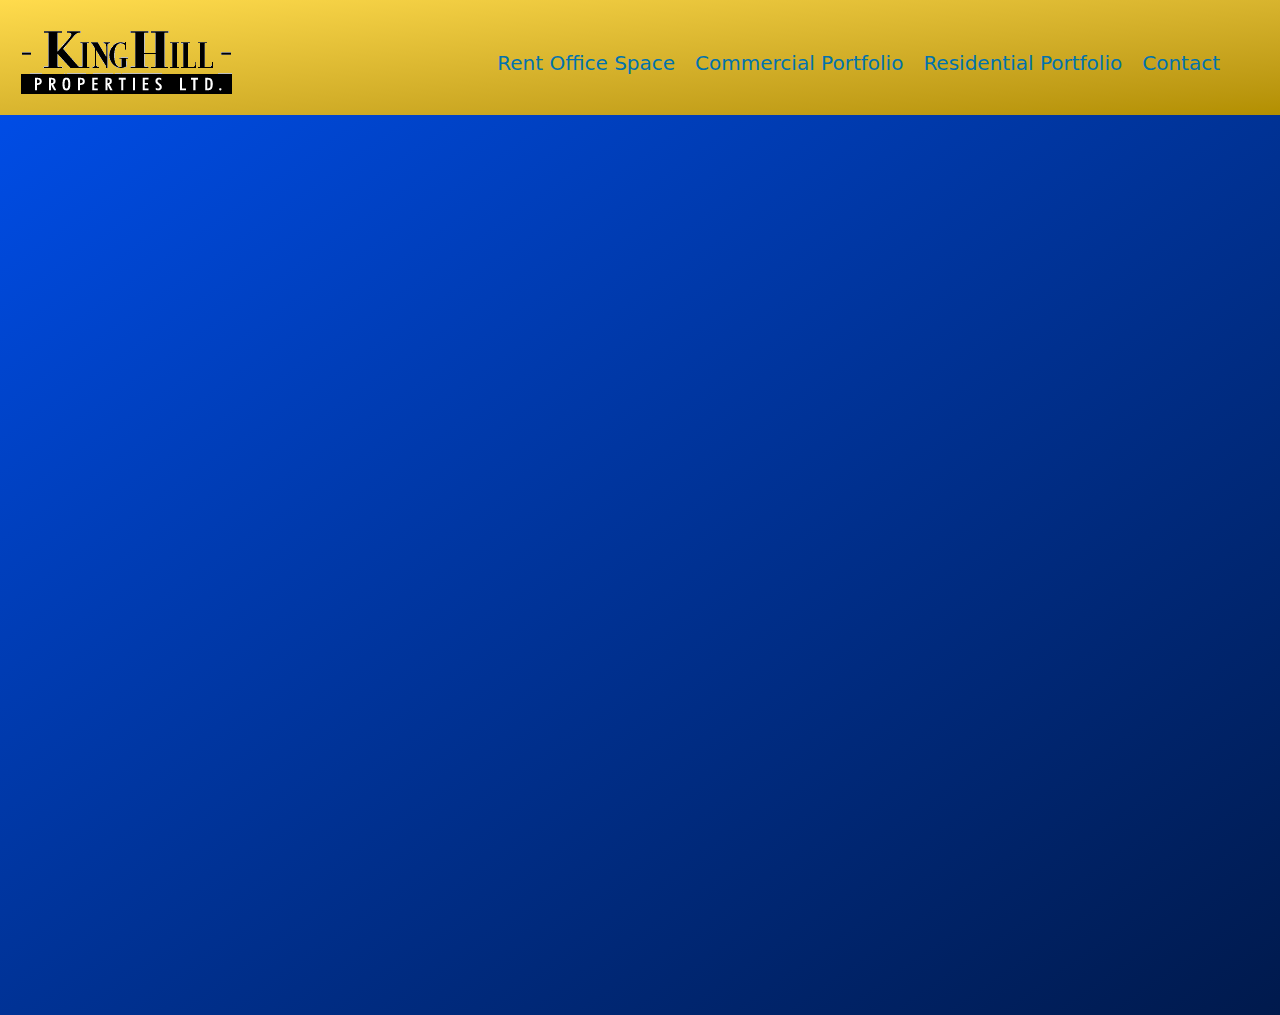
==== index.html @ 67b56a9d "Added basic navbar and theme" ====
<!DOCTYPE html>
<html lang="en">

<head>
    <meta charset="UTF-8">
    <meta name="viewport" content="width=device-width, initial-scale=1.0">
    <meta name="description" content="TODO" />
    <title>KingHill Properties</title>
    <link rel="stylesheet" href="css/pico/pico.min.css">
    <link rel="stylesheet" href="css/main.css">
</head>

<body>
    <div id="desktop-nav">
        <nav>
            <ul>
                <li><img src="images/logo.png"></li>
            </ul>
            <ul>
                <li><a href="#">Rent Office Space</a></li>
                <li><a href="#">Commercial Portfolio</a></li>
                <li><a href="#">Residential Portfolio</a></li>
                <li><a href="#">Contact</a></li>
            </ul>
        </nav>
    </div>

    <div id="mobile-nav">
        <aside>
            <nav>
                <ul>
                    <li><img src="images/logo.png"></li>
                    <button id="hamburger-button" class="outline">☰</button>
                    <div id="mobile-nav-links">
                        <li class="mobile-link"><a href="#">Rent Office Space</a></li>
                        <li class="mobile-link"><a href="#">Commercial Portfolio</a></li>
                        <li class="mobile-link"><a href="#">Residential Portfolio</a></li>
                        <li class="mobile-link"><a href="#">Contact</a></li>
                    </div>
                </ul>
            </nav>
        </aside>
    </div>

    <main>

    </main>

    <script src="js/main.js" type="text/javascript"/>
</body>

</html>
---- css/pico/pico.min.css ----
@charset "UTF-8";/*!
 * Pico CSS ✨ v2.0.6 (https://picocss.com)
 * Copyright 2019-2024 - Licensed under MIT
 */:root{--pico-font-family-emoji:"Apple Color Emoji","Segoe UI Emoji","Segoe UI Symbol","Noto Color Emoji";--pico-font-family-sans-serif:system-ui,"Segoe UI",Roboto,Oxygen,Ubuntu,Cantarell,Helvetica,Arial,"Helvetica Neue",sans-serif,var(--pico-font-family-emoji);--pico-font-family-monospace:ui-monospace,SFMono-Regular,"SF Mono",Menlo,Consolas,"Liberation Mono",monospace,var(--pico-font-family-emoji);--pico-font-family:var(--pico-font-family-sans-serif);--pico-line-height:1.5;--pico-font-weight:400;--pico-font-size:100%;--pico-text-underline-offset:0.1rem;--pico-border-radius:0.25rem;--pico-border-width:0.0625rem;--pico-outline-width:0.125rem;--pico-transition:0.2s ease-in-out;--pico-spacing:1rem;--pico-typography-spacing-vertical:1rem;--pico-block-spacing-vertical:var(--pico-spacing);--pico-block-spacing-horizontal:var(--pico-spacing);--pico-grid-column-gap:var(--pico-spacing);--pico-grid-row-gap:var(--pico-spacing);--pico-form-element-spacing-vertical:0.75rem;--pico-form-element-spacing-horizontal:1rem;--pico-group-box-shadow:0 0 0 rgba(0, 0, 0, 0);--pico-group-box-shadow-focus-with-button:0 0 0 var(--pico-outline-width) var(--pico-primary-focus);--pico-group-box-shadow-focus-with-input:0 0 0 0.0625rem var(--pico-form-element-border-color);--pico-modal-overlay-backdrop-filter:blur(0.375rem);--pico-nav-element-spacing-vertical:1rem;--pico-nav-element-spacing-horizontal:0.5rem;--pico-nav-link-spacing-vertical:0.5rem;--pico-nav-link-spacing-horizontal:0.5rem;--pico-nav-breadcrumb-divider:">";--pico-icon-checkbox:url("data:image/svg+xml,%3Csvg xmlns='http://www.w3.org/2000/svg' width='24' height='24' viewBox='0 0 24 24' fill='none' stroke='rgb(255, 255, 255)' stroke-width='4' stroke-linecap='round' stroke-linejoin='round'%3E%3Cpolyline points='20 6 9 17 4 12'%3E%3C/polyline%3E%3C/svg%3E");--pico-icon-minus:url("data:image/svg+xml,%3Csvg xmlns='http://www.w3.org/2000/svg' width='24' height='24' viewBox='0 0 24 24' fill='none' stroke='rgb(255, 255, 255)' stroke-width='4' stroke-linecap='round' stroke-linejoin='round'%3E%3Cline x1='5' y1='12' x2='19' y2='12'%3E%3C/line%3E%3C/svg%3E");--pico-icon-chevron:url("data:image/svg+xml,%3Csvg xmlns='http://www.w3.org/2000/svg' width='24' height='24' viewBox='0 0 24 24' fill='none' stroke='rgb(136, 145, 164)' stroke-width='2' stroke-linecap='round' stroke-linejoin='round'%3E%3Cpolyline points='6 9 12 15 18 9'%3E%3C/polyline%3E%3C/svg%3E");--pico-icon-date:url("data:image/svg+xml,%3Csvg xmlns='http://www.w3.org/2000/svg' width='24' height='24' viewBox='0 0 24 24' fill='none' stroke='rgb(136, 145, 164)' stroke-width='2' stroke-linecap='round' stroke-linejoin='round'%3E%3Crect x='3' y='4' width='18' height='18' rx='2' ry='2'%3E%3C/rect%3E%3Cline x1='16' y1='2' x2='16' y2='6'%3E%3C/line%3E%3Cline x1='8' y1='2' x2='8' y2='6'%3E%3C/line%3E%3Cline x1='3' y1='10' x2='21' y2='10'%3E%3C/line%3E%3C/svg%3E");--pico-icon-time:url("data:image/svg+xml,%3Csvg xmlns='http://www.w3.org/2000/svg' width='24' height='24' viewBox='0 0 24 24' fill='none' stroke='rgb(136, 145, 164)' stroke-width='2' stroke-linecap='round' stroke-linejoin='round'%3E%3Ccircle cx='12' cy='12' r='10'%3E%3C/circle%3E%3Cpolyline points='12 6 12 12 16 14'%3E%3C/polyline%3E%3C/svg%3E");--pico-icon-search:url("data:image/svg+xml,%3Csvg xmlns='http://www.w3.org/2000/svg' width='24' height='24' viewBox='0 0 24 24' fill='none' stroke='rgb(136, 145, 164)' stroke-width='1.5' stroke-linecap='round' stroke-linejoin='round'%3E%3Ccircle cx='11' cy='11' r='8'%3E%3C/circle%3E%3Cline x1='21' y1='21' x2='16.65' y2='16.65'%3E%3C/line%3E%3C/svg%3E");--pico-icon-close:url("data:image/svg+xml,%3Csvg xmlns='http://www.w3.org/2000/svg' width='24' height='24' viewBox='0 0 24 24' fill='none' stroke='rgb(136, 145, 164)' stroke-width='3' stroke-linecap='round' stroke-linejoin='round'%3E%3Cline x1='18' y1='6' x2='6' y2='18'%3E%3C/line%3E%3Cline x1='6' y1='6' x2='18' y2='18'%3E%3C/line%3E%3C/svg%3E");--pico-icon-loading:url("data:image/svg+xml,%3Csvg fill='none' height='24' width='24' viewBox='0 0 24 24' xmlns='http://www.w3.org/2000/svg' %3E%3Cstyle%3E g %7B animation: rotate 2s linear infinite; transform-origin: center center; %7D circle %7B stroke-dasharray: 75,100; stroke-dashoffset: -5; animation: dash 1.5s ease-in-out infinite; stroke-linecap: round; %7D @keyframes rotate %7B 0%25 %7B transform: rotate(0deg); %7D 100%25 %7B transform: rotate(360deg); %7D %7D @keyframes dash %7B 0%25 %7B stroke-dasharray: 1,100; stroke-dashoffset: 0; %7D 50%25 %7B stroke-dasharray: 44.5,100; stroke-dashoffset: -17.5; %7D 100%25 %7B stroke-dasharray: 44.5,100; stroke-dashoffset: -62; %7D %7D %3C/style%3E%3Cg%3E%3Ccircle cx='12' cy='12' r='10' fill='none' stroke='rgb(136, 145, 164)' stroke-width='4' /%3E%3C/g%3E%3C/svg%3E")}@media (min-width:576px){:root{--pico-font-size:106.25%}}@media (min-width:768px){:root{--pico-font-size:112.5%}}@media (min-width:1024px){:root{--pico-font-size:118.75%}}@media (min-width:1280px){:root{--pico-font-size:125%}}@media (min-width:1536px){:root{--pico-font-size:131.25%}}a{--pico-text-decoration:underline}a.contrast,a.secondary{--pico-text-decoration:underline}small{--pico-font-size:0.875em}h1,h2,h3,h4,h5,h6{--pico-font-weight:700}h1{--pico-font-size:2rem;--pico-line-height:1.125;--pico-typography-spacing-top:3rem}h2{--pico-font-size:1.75rem;--pico-line-height:1.15;--pico-typography-spacing-top:2.625rem}h3{--pico-font-size:1.5rem;--pico-line-height:1.175;--pico-typography-spacing-top:2.25rem}h4{--pico-font-size:1.25rem;--pico-line-height:1.2;--pico-typography-spacing-top:1.874rem}h5{--pico-font-size:1.125rem;--pico-line-height:1.225;--pico-typography-spacing-top:1.6875rem}h6{--pico-font-size:1rem;--pico-line-height:1.25;--pico-typography-spacing-top:1.5rem}tfoot td,tfoot th,thead td,thead th{--pico-font-weight:600;--pico-border-width:0.1875rem}code,kbd,pre,samp{--pico-font-family:var(--pico-font-family-monospace)}kbd{--pico-font-weight:bolder}:where(select,textarea),input:not([type=submit],[type=button],[type=reset],[type=checkbox],[type=radio],[type=file]){--pico-outline-width:0.0625rem}[type=search]{--pico-border-radius:5rem}[type=checkbox],[type=radio]{--pico-border-width:0.125rem}[type=checkbox][role=switch]{--pico-border-width:0.1875rem}details.dropdown summary:not([role=button]){--pico-outline-width:0.0625rem}nav details.dropdown summary:focus-visible{--pico-outline-width:0.125rem}[role=search]{--pico-border-radius:5rem}[role=group]:has(button.secondary:focus,[type=submit].secondary:focus,[type=button].secondary:focus,[role=button].secondary:focus),[role=search]:has(button.secondary:focus,[type=submit].secondary:focus,[type=button].secondary:focus,[role=button].secondary:focus){--pico-group-box-shadow-focus-with-button:0 0 0 var(--pico-outline-width) var(--pico-secondary-focus)}[role=group]:has(button.contrast:focus,[type=submit].contrast:focus,[type=button].contrast:focus,[role=button].contrast:focus),[role=search]:has(button.contrast:focus,[type=submit].contrast:focus,[type=button].contrast:focus,[role=button].contrast:focus){--pico-group-box-shadow-focus-with-button:0 0 0 var(--pico-outline-width) var(--pico-contrast-focus)}[role=group] [role=button],[role=group] [type=button],[role=group] [type=submit],[role=group] button,[role=search] [role=button],[role=search] [type=button],[role=search] [type=submit],[role=search] button{--pico-form-element-spacing-horizontal:2rem}details summary[role=button]:not(.outline)::after{filter:brightness(0) invert(1)}[aria-busy=true]:not(input,select,textarea):is(button,[type=submit],[type=button],[type=reset],[role=button]):not(.outline)::before{filter:brightness(0) invert(1)}:root:not([data-theme=dark]),[data-theme=light]{--pico-background-color:#fff;--pico-color:#373c44;--pico-text-selection-color:rgba(2, 154, 232, 0.25);--pico-muted-color:#646b79;--pico-muted-border-color:#e7eaf0;--pico-primary:#0172ad;--pico-primary-background:#0172ad;--pico-primary-border:var(--pico-primary-background);--pico-primary-underline:rgba(1, 114, 173, 0.5);--pico-primary-hover:#015887;--pico-primary-hover-background:#02659a;--pico-primary-hover-border:var(--pico-primary-hover-background);--pico-primary-hover-underline:var(--pico-primary-hover);--pico-primary-focus:rgba(2, 154, 232, 0.5);--pico-primary-inverse:#fff;--pico-secondary:#5d6b89;--pico-secondary-background:#525f7a;--pico-secondary-border:var(--pico-secondary-background);--pico-secondary-underline:rgba(93, 107, 137, 0.5);--pico-secondary-hover:#48536b;--pico-secondary-hover-background:#48536b;--pico-secondary-hover-border:var(--pico-secondary-hover-background);--pico-secondary-hover-underline:var(--pico-secondary-hover);--pico-secondary-focus:rgba(93, 107, 137, 0.25);--pico-secondary-inverse:#fff;--pico-contrast:#181c25;--pico-contrast-background:#181c25;--pico-contrast-border:var(--pico-contrast-background);--pico-contrast-underline:rgba(24, 28, 37, 0.5);--pico-contrast-hover:#000;--pico-contrast-hover-background:#000;--pico-contrast-hover-border:var(--pico-contrast-hover-background);--pico-contrast-hover-underline:var(--pico-secondary-hover);--pico-contrast-focus:rgba(93, 107, 137, 0.25);--pico-contrast-inverse:#fff;--pico-box-shadow:0.0145rem 0.029rem 0.174rem rgba(129, 145, 181, 0.01698),0.0335rem 0.067rem 0.402rem rgba(129, 145, 181, 0.024),0.0625rem 0.125rem 0.75rem rgba(129, 145, 181, 0.03),0.1125rem 0.225rem 1.35rem rgba(129, 145, 181, 0.036),0.2085rem 0.417rem 2.502rem rgba(129, 145, 181, 0.04302),0.5rem 1rem 6rem rgba(129, 145, 181, 0.06),0 0 0 0.0625rem rgba(129, 145, 181, 0.015);--pico-h1-color:#2d3138;--pico-h2-color:#373c44;--pico-h3-color:#424751;--pico-h4-color:#4d535e;--pico-h5-color:#5c6370;--pico-h6-color:#646b79;--pico-mark-background-color:#fde7c0;--pico-mark-color:#0f1114;--pico-ins-color:#1d6a54;--pico-del-color:#883935;--pico-blockquote-border-color:var(--pico-muted-border-color);--pico-blockquote-footer-color:var(--pico-muted-color);--pico-button-box-shadow:0 0 0 rgba(0, 0, 0, 0);--pico-button-hover-box-shadow:0 0 0 rgba(0, 0, 0, 0);--pico-table-border-color:var(--pico-muted-border-color);--pico-table-row-stripped-background-color:rgba(111, 120, 135, 0.0375);--pico-code-background-color:#f3f5f7;--pico-code-color:#646b79;--pico-code-kbd-background-color:var(--pico-color);--pico-code-kbd-color:var(--pico-background-color);--pico-form-element-background-color:#fbfcfc;--pico-form-element-selected-background-color:#dfe3eb;--pico-form-element-border-color:#cfd5e2;--pico-form-element-color:#23262c;--pico-form-element-placeholder-color:var(--pico-muted-color);--pico-form-element-active-background-color:#fff;--pico-form-element-active-border-color:var(--pico-primary-border);--pico-form-element-focus-color:var(--pico-primary-border);--pico-form-element-disabled-opacity:0.5;--pico-form-element-invalid-border-color:#b86a6b;--pico-form-element-invalid-active-border-color:#c84f48;--pico-form-element-invalid-focus-color:var(--pico-form-element-invalid-active-border-color);--pico-form-element-valid-border-color:#4c9b8a;--pico-form-element-valid-active-border-color:#279977;--pico-form-element-valid-focus-color:var(--pico-form-element-valid-active-border-color);--pico-switch-background-color:#bfc7d9;--pico-switch-checked-background-color:var(--pico-primary-background);--pico-switch-color:#fff;--pico-switch-thumb-box-shadow:0 0 0 rgba(0, 0, 0, 0);--pico-range-border-color:#dfe3eb;--pico-range-active-border-color:#bfc7d9;--pico-range-thumb-border-color:var(--pico-background-color);--pico-range-thumb-color:var(--pico-secondary-background);--pico-range-thumb-active-color:var(--pico-primary-background);--pico-accordion-border-color:var(--pico-muted-border-color);--pico-accordion-active-summary-color:var(--pico-primary-hover);--pico-accordion-close-summary-color:var(--pico-color);--pico-accordion-open-summary-color:var(--pico-muted-color);--pico-card-background-color:var(--pico-background-color);--pico-card-border-color:var(--pico-muted-border-color);--pico-card-box-shadow:var(--pico-box-shadow);--pico-card-sectioning-background-color:#fbfcfc;--pico-dropdown-background-color:#fff;--pico-dropdown-border-color:#eff1f4;--pico-dropdown-box-shadow:var(--pico-box-shadow);--pico-dropdown-color:var(--pico-color);--pico-dropdown-hover-background-color:#eff1f4;--pico-loading-spinner-opacity:0.5;--pico-modal-overlay-background-color:rgba(232, 234, 237, 0.75);--pico-progress-background-color:#dfe3eb;--pico-progress-color:var(--pico-primary-background);--pico-tooltip-background-color:var(--pico-contrast-background);--pico-tooltip-color:var(--pico-contrast-inverse);--pico-icon-valid:url("data:image/svg+xml,%3Csvg xmlns='http://www.w3.org/2000/svg' width='24' height='24' viewBox='0 0 24 24' fill='none' stroke='rgb(76, 155, 138)' stroke-width='2' stroke-linecap='round' stroke-linejoin='round'%3E%3Cpolyline points='20 6 9 17 4 12'%3E%3C/polyline%3E%3C/svg%3E");--pico-icon-invalid:url("data:image/svg+xml,%3Csvg xmlns='http://www.w3.org/2000/svg' width='24' height='24' viewBox='0 0 24 24' fill='none' stroke='rgb(200, 79, 72)' stroke-width='2' stroke-linecap='round' stroke-linejoin='round'%3E%3Ccircle cx='12' cy='12' r='10'%3E%3C/circle%3E%3Cline x1='12' y1='8' x2='12' y2='12'%3E%3C/line%3E%3Cline x1='12' y1='16' x2='12.01' y2='16'%3E%3C/line%3E%3C/svg%3E");color-scheme:light}:root:not([data-theme=dark]) input:is([type=submit],[type=button],[type=reset],[type=checkbox],[type=radio],[type=file]),[data-theme=light] input:is([type=submit],[type=button],[type=reset],[type=checkbox],[type=radio],[type=file]){--pico-form-element-focus-color:var(--pico-primary-focus)}@media only screen and (prefers-color-scheme:dark){:root:not([data-theme]){--pico-background-color:#13171f;--pico-color:#c2c7d0;--pico-text-selection-color:rgba(1, 170, 255, 0.1875);--pico-muted-color:#7b8495;--pico-muted-border-color:#202632;--pico-primary:#01aaff;--pico-primary-background:#0172ad;--pico-primary-border:var(--pico-primary-background);--pico-primary-underline:rgba(1, 170, 255, 0.5);--pico-primary-hover:#79c0ff;--pico-primary-hover-background:#017fc0;--pico-primary-hover-border:var(--pico-primary-hover-background);--pico-primary-hover-underline:var(--pico-primary-hover);--pico-primary-focus:rgba(1, 170, 255, 0.375);--pico-primary-inverse:#fff;--pico-secondary:#969eaf;--pico-secondary-background:#525f7a;--pico-secondary-border:var(--pico-secondary-background);--pico-secondary-underline:rgba(150, 158, 175, 0.5);--pico-secondary-hover:#b3b9c5;--pico-secondary-hover-background:#5d6b89;--pico-secondary-hover-border:var(--pico-secondary-hover-background);--pico-secondary-hover-underline:var(--pico-secondary-hover);--pico-secondary-focus:rgba(144, 158, 190, 0.25);--pico-secondary-inverse:#fff;--pico-contrast:#dfe3eb;--pico-contrast-background:#eff1f4;--pico-contrast-border:var(--pico-contrast-background);--pico-contrast-underline:rgba(223, 227, 235, 0.5);--pico-contrast-hover:#fff;--pico-contrast-hover-background:#fff;--pico-contrast-hover-border:var(--pico-contrast-hover-background);--pico-contrast-hover-underline:var(--pico-contrast-hover);--pico-contrast-focus:rgba(207, 213, 226, 0.25);--pico-contrast-inverse:#000;--pico-box-shadow:0.0145rem 0.029rem 0.174rem rgba(7, 9, 12, 0.01698),0.0335rem 0.067rem 0.402rem rgba(7, 9, 12, 0.024),0.0625rem 0.125rem 0.75rem rgba(7, 9, 12, 0.03),0.1125rem 0.225rem 1.35rem rgba(7, 9, 12, 0.036),0.2085rem 0.417rem 2.502rem rgba(7, 9, 12, 0.04302),0.5rem 1rem 6rem rgba(7, 9, 12, 0.06),0 0 0 0.0625rem rgba(7, 9, 12, 0.015);--pico-h1-color:#f0f1f3;--pico-h2-color:#e0e3e7;--pico-h3-color:#c2c7d0;--pico-h4-color:#b3b9c5;--pico-h5-color:#a4acba;--pico-h6-color:#8891a4;--pico-mark-background-color:#014063;--pico-mark-color:#fff;--pico-ins-color:#62af9a;--pico-del-color:#ce7e7b;--pico-blockquote-border-color:var(--pico-muted-border-color);--pico-blockquote-footer-color:var(--pico-muted-color);--pico-button-box-shadow:0 0 0 rgba(0, 0, 0, 0);--pico-button-hover-box-shadow:0 0 0 rgba(0, 0, 0, 0);--pico-table-border-color:var(--pico-muted-border-color);--pico-table-row-stripped-background-color:rgba(111, 120, 135, 0.0375);--pico-code-background-color:#1a1f28;--pico-code-color:#8891a4;--pico-code-kbd-background-color:var(--pico-color);--pico-code-kbd-color:var(--pico-background-color);--pico-form-element-background-color:#1c212c;--pico-form-element-selected-background-color:#2a3140;--pico-form-element-border-color:#2a3140;--pico-form-element-color:#e0e3e7;--pico-form-element-placeholder-color:#8891a4;--pico-form-element-active-background-color:#1a1f28;--pico-form-element-active-border-color:var(--pico-primary-border);--pico-form-element-focus-color:var(--pico-primary-border);--pico-form-element-disabled-opacity:0.5;--pico-form-element-invalid-border-color:#964a50;--pico-form-element-invalid-active-border-color:#b7403b;--pico-form-element-invalid-focus-color:var(--pico-form-element-invalid-active-border-color);--pico-form-element-valid-border-color:#2a7b6f;--pico-form-element-valid-active-border-color:#16896a;--pico-form-element-valid-focus-color:var(--pico-form-element-valid-active-border-color);--pico-switch-background-color:#333c4e;--pico-switch-checked-background-color:var(--pico-primary-background);--pico-switch-color:#fff;--pico-switch-thumb-box-shadow:0 0 0 rgba(0, 0, 0, 0);--pico-range-border-color:#202632;--pico-range-active-border-color:#2a3140;--pico-range-thumb-border-color:var(--pico-background-color);--pico-range-thumb-color:var(--pico-secondary-background);--pico-range-thumb-active-color:var(--pico-primary-background);--pico-accordion-border-color:var(--pico-muted-border-color);--pico-accordion-active-summary-color:var(--pico-primary-hover);--pico-accordion-close-summary-color:var(--pico-color);--pico-accordion-open-summary-color:var(--pico-muted-color);--pico-card-background-color:#181c25;--pico-card-border-color:var(--pico-card-background-color);--pico-card-box-shadow:var(--pico-box-shadow);--pico-card-sectioning-background-color:#1a1f28;--pico-dropdown-background-color:#181c25;--pico-dropdown-border-color:#202632;--pico-dropdown-box-shadow:var(--pico-box-shadow);--pico-dropdown-color:var(--pico-color);--pico-dropdown-hover-background-color:#202632;--pico-loading-spinner-opacity:0.5;--pico-modal-overlay-background-color:rgba(8, 9, 10, 0.75);--pico-progress-background-color:#202632;--pico-progress-color:var(--pico-primary-background);--pico-tooltip-background-color:var(--pico-contrast-background);--pico-tooltip-color:var(--pico-contrast-inverse);--pico-icon-valid:url("data:image/svg+xml,%3Csvg xmlns='http://www.w3.org/2000/svg' width='24' height='24' viewBox='0 0 24 24' fill='none' stroke='rgb(42, 123, 111)' stroke-width='2' stroke-linecap='round' stroke-linejoin='round'%3E%3Cpolyline points='20 6 9 17 4 12'%3E%3C/polyline%3E%3C/svg%3E");--pico-icon-invalid:url("data:image/svg+xml,%3Csvg xmlns='http://www.w3.org/2000/svg' width='24' height='24' viewBox='0 0 24 24' fill='none' stroke='rgb(150, 74, 80)' stroke-width='2' stroke-linecap='round' stroke-linejoin='round'%3E%3Ccircle cx='12' cy='12' r='10'%3E%3C/circle%3E%3Cline x1='12' y1='8' x2='12' y2='12'%3E%3C/line%3E%3Cline x1='12' y1='16' x2='12.01' y2='16'%3E%3C/line%3E%3C/svg%3E");color-scheme:dark}:root:not([data-theme]) input:is([type=submit],[type=button],[type=reset],[type=checkbox],[type=radio],[type=file]){--pico-form-element-focus-color:var(--pico-primary-focus)}:root:not([data-theme]) details summary[role=button].contrast:not(.outline)::after{filter:brightness(0)}:root:not([data-theme]) [aria-busy=true]:not(input,select,textarea).contrast:is(button,[type=submit],[type=button],[type=reset],[role=button]):not(.outline)::before{filter:brightness(0)}}[data-theme=dark]{--pico-background-color:#13171f;--pico-color:#c2c7d0;--pico-text-selection-color:rgba(1, 170, 255, 0.1875);--pico-muted-color:#7b8495;--pico-muted-border-color:#202632;--pico-primary:#01aaff;--pico-primary-background:#0172ad;--pico-primary-border:var(--pico-primary-background);--pico-primary-underline:rgba(1, 170, 255, 0.5);--pico-primary-hover:#79c0ff;--pico-primary-hover-background:#017fc0;--pico-primary-hover-border:var(--pico-primary-hover-background);--pico-primary-hover-underline:var(--pico-primary-hover);--pico-primary-focus:rgba(1, 170, 255, 0.375);--pico-primary-inverse:#fff;--pico-secondary:#969eaf;--pico-secondary-background:#525f7a;--pico-secondary-border:var(--pico-secondary-background);--pico-secondary-underline:rgba(150, 158, 175, 0.5);--pico-secondary-hover:#b3b9c5;--pico-secondary-hover-background:#5d6b89;--pico-secondary-hover-border:var(--pico-secondary-hover-background);--pico-secondary-hover-underline:var(--pico-secondary-hover);--pico-secondary-focus:rgba(144, 158, 190, 0.25);--pico-secondary-inverse:#fff;--pico-contrast:#dfe3eb;--pico-contrast-background:#eff1f4;--pico-contrast-border:var(--pico-contrast-background);--pico-contrast-underline:rgba(223, 227, 235, 0.5);--pico-contrast-hover:#fff;--pico-contrast-hover-background:#fff;--pico-contrast-hover-border:var(--pico-contrast-hover-background);--pico-contrast-hover-underline:var(--pico-contrast-hover);--pico-contrast-focus:rgba(207, 213, 226, 0.25);--pico-contrast-inverse:#000;--pico-box-shadow:0.0145rem 0.029rem 0.174rem rgba(7, 9, 12, 0.01698),0.0335rem 0.067rem 0.402rem rgba(7, 9, 12, 0.024),0.0625rem 0.125rem 0.75rem rgba(7, 9, 12, 0.03),0.1125rem 0.225rem 1.35rem rgba(7, 9, 12, 0.036),0.2085rem 0.417rem 2.502rem rgba(7, 9, 12, 0.04302),0.5rem 1rem 6rem rgba(7, 9, 12, 0.06),0 0 0 0.0625rem rgba(7, 9, 12, 0.015);--pico-h1-color:#f0f1f3;--pico-h2-color:#e0e3e7;--pico-h3-color:#c2c7d0;--pico-h4-color:#b3b9c5;--pico-h5-color:#a4acba;--pico-h6-color:#8891a4;--pico-mark-background-color:#014063;--pico-mark-color:#fff;--pico-ins-color:#62af9a;--pico-del-color:#ce7e7b;--pico-blockquote-border-color:var(--pico-muted-border-color);--pico-blockquote-footer-color:var(--pico-muted-color);--pico-button-box-shadow:0 0 0 rgba(0, 0, 0, 0);--pico-button-hover-box-shadow:0 0 0 rgba(0, 0, 0, 0);--pico-table-border-color:var(--pico-muted-border-color);--pico-table-row-stripped-background-color:rgba(111, 120, 135, 0.0375);--pico-code-background-color:#1a1f28;--pico-code-color:#8891a4;--pico-code-kbd-background-color:var(--pico-color);--pico-code-kbd-color:var(--pico-background-color);--pico-form-element-background-color:#1c212c;--pico-form-element-selected-background-color:#2a3140;--pico-form-element-border-color:#2a3140;--pico-form-element-color:#e0e3e7;--pico-form-element-placeholder-color:#8891a4;--pico-form-element-active-background-color:#1a1f28;--pico-form-element-active-border-color:var(--pico-primary-border);--pico-form-element-focus-color:var(--pico-primary-border);--pico-form-element-disabled-opacity:0.5;--pico-form-element-invalid-border-color:#964a50;--pico-form-element-invalid-active-border-color:#b7403b;--pico-form-element-invalid-focus-color:var(--pico-form-element-invalid-active-border-color);--pico-form-element-valid-border-color:#2a7b6f;--pico-form-element-valid-active-border-color:#16896a;--pico-form-element-valid-focus-color:var(--pico-form-element-valid-active-border-color);--pico-switch-background-color:#333c4e;--pico-switch-checked-background-color:var(--pico-primary-background);--pico-switch-color:#fff;--pico-switch-thumb-box-shadow:0 0 0 rgba(0, 0, 0, 0);--pico-range-border-color:#202632;--pico-range-active-border-color:#2a3140;--pico-range-thumb-border-color:var(--pico-background-color);--pico-range-thumb-color:var(--pico-secondary-background);--pico-range-thumb-active-color:var(--pico-primary-background);--pico-accordion-border-color:var(--pico-muted-border-color);--pico-accordion-active-summary-color:var(--pico-primary-hover);--pico-accordion-close-summary-color:var(--pico-color);--pico-accordion-open-summary-color:var(--pico-muted-color);--pico-card-background-color:#181c25;--pico-card-border-color:var(--pico-card-background-color);--pico-card-box-shadow:var(--pico-box-shadow);--pico-card-sectioning-background-color:#1a1f28;--pico-dropdown-background-color:#181c25;--pico-dropdown-border-color:#202632;--pico-dropdown-box-shadow:var(--pico-box-shadow);--pico-dropdown-color:var(--pico-color);--pico-dropdown-hover-background-color:#202632;--pico-loading-spinner-opacity:0.5;--pico-modal-overlay-background-color:rgba(8, 9, 10, 0.75);--pico-progress-background-color:#202632;--pico-progress-color:var(--pico-primary-background);--pico-tooltip-background-color:var(--pico-contrast-background);--pico-tooltip-color:var(--pico-contrast-inverse);--pico-icon-valid:url("data:image/svg+xml,%3Csvg xmlns='http://www.w3.org/2000/svg' width='24' height='24' viewBox='0 0 24 24' fill='none' stroke='rgb(42, 123, 111)' stroke-width='2' stroke-linecap='round' stroke-linejoin='round'%3E%3Cpolyline points='20 6 9 17 4 12'%3E%3C/polyline%3E%3C/svg%3E");--pico-icon-invalid:url("data:image/svg+xml,%3Csvg xmlns='http://www.w3.org/2000/svg' width='24' height='24' viewBox='0 0 24 24' fill='none' stroke='rgb(150, 74, 80)' stroke-width='2' stroke-linecap='round' stroke-linejoin='round'%3E%3Ccircle cx='12' cy='12' r='10'%3E%3C/circle%3E%3Cline x1='12' y1='8' x2='12' y2='12'%3E%3C/line%3E%3Cline x1='12' y1='16' x2='12.01' y2='16'%3E%3C/line%3E%3C/svg%3E");color-scheme:dark}[data-theme=dark] input:is([type=submit],[type=button],[type=reset],[type=checkbox],[type=radio],[type=file]){--pico-form-element-focus-color:var(--pico-primary-focus)}[data-theme=dark] details summary[role=button].contrast:not(.outline)::after{filter:brightness(0)}[data-theme=dark] [aria-busy=true]:not(input,select,textarea).contrast:is(button,[type=submit],[type=button],[type=reset],[role=button]):not(.outline)::before{filter:brightness(0)}[type=checkbox],[type=radio],[type=range],progress{accent-color:var(--pico-primary)}*,::after,::before{box-sizing:border-box;background-repeat:no-repeat}::after,::before{text-decoration:inherit;vertical-align:inherit}:where(:root){-webkit-tap-highlight-color:transparent;-webkit-text-size-adjust:100%;-moz-text-size-adjust:100%;text-size-adjust:100%;background-color:var(--pico-background-color);color:var(--pico-color);font-weight:var(--pico-font-weight);font-size:var(--pico-font-size);line-height:var(--pico-line-height);font-family:var(--pico-font-family);text-underline-offset:var(--pico-text-underline-offset);text-rendering:optimizeLegibility;overflow-wrap:break-word;-moz-tab-size:4;-o-tab-size:4;tab-size:4}body{width:100%;margin:0}main{display:block}body>footer,body>header,body>main{padding-block:var(--pico-block-spacing-vertical)}section{margin-bottom:var(--pico-block-spacing-vertical)}.container,.container-fluid{width:100%;margin-right:auto;margin-left:auto;padding-right:var(--pico-spacing);padding-left:var(--pico-spacing)}@media (min-width:576px){.container{max-width:510px;padding-right:0;padding-left:0}}@media (min-width:768px){.container{max-width:700px}}@media (min-width:1024px){.container{max-width:950px}}@media (min-width:1280px){.container{max-width:1200px}}@media (min-width:1536px){.container{max-width:1450px}}.grid{grid-column-gap:var(--pico-grid-column-gap);grid-row-gap:var(--pico-grid-row-gap);display:grid;grid-template-columns:1fr}@media (min-width:768px){.grid{grid-template-columns:repeat(auto-fit,minmax(0%,1fr))}}.grid>*{min-width:0}.overflow-auto{overflow:auto}b,strong{font-weight:bolder}sub,sup{position:relative;font-size:.75em;line-height:0;vertical-align:baseline}sub{bottom:-.25em}sup{top:-.5em}address,blockquote,dl,ol,p,pre,table,ul{margin-top:0;margin-bottom:var(--pico-typography-spacing-vertical);color:var(--pico-color);font-style:normal;font-weight:var(--pico-font-weight)}h1,h2,h3,h4,h5,h6{margin-top:0;margin-bottom:var(--pico-typography-spacing-vertical);color:var(--pico-color);font-weight:var(--pico-font-weight);font-size:var(--pico-font-size);line-height:var(--pico-line-height);font-family:var(--pico-font-family)}h1{--pico-color:var(--pico-h1-color)}h2{--pico-color:var(--pico-h2-color)}h3{--pico-color:var(--pico-h3-color)}h4{--pico-color:var(--pico-h4-color)}h5{--pico-color:var(--pico-h5-color)}h6{--pico-color:var(--pico-h6-color)}:where(article,address,blockquote,dl,figure,form,ol,p,pre,table,ul)~:is(h1,h2,h3,h4,h5,h6){margin-top:var(--pico-typography-spacing-top)}p{margin-bottom:var(--pico-typography-spacing-vertical)}hgroup{margin-bottom:var(--pico-typography-spacing-vertical)}hgroup>*{margin-top:0;margin-bottom:0}hgroup>:not(:first-child):last-child{--pico-color:var(--pico-muted-color);--pico-font-weight:unset;font-size:1rem}:where(ol,ul) li{margin-bottom:calc(var(--pico-typography-spacing-vertical) * .25)}:where(dl,ol,ul) :where(dl,ol,ul){margin:0;margin-top:calc(var(--pico-typography-spacing-vertical) * .25)}ul li{list-style:square}mark{padding:.125rem .25rem;background-color:var(--pico-mark-background-color);color:var(--pico-mark-color);vertical-align:baseline}blockquote{display:block;margin:var(--pico-typography-spacing-vertical) 0;padding:var(--pico-spacing);border-right:none;border-left:.25rem solid var(--pico-blockquote-border-color);border-inline-start:0.25rem solid var(--pico-blockquote-border-color);border-inline-end:none}blockquote footer{margin-top:calc(var(--pico-typography-spacing-vertical) * .5);color:var(--pico-blockquote-footer-color)}abbr[title]{border-bottom:1px dotted;text-decoration:none;cursor:help}ins{color:var(--pico-ins-color);text-decoration:none}del{color:var(--pico-del-color)}::-moz-selection{background-color:var(--pico-text-selection-color)}::selection{background-color:var(--pico-text-selection-color)}:where(a:not([role=button])),[role=link]{--pico-color:var(--pico-primary);--pico-background-color:transparent;--pico-underline:var(--pico-primary-underline);outline:0;background-color:var(--pico-background-color);color:var(--pico-color);-webkit-text-decoration:var(--pico-text-decoration);text-decoration:var(--pico-text-decoration);text-decoration-color:var(--pico-underline);text-underline-offset:0.125em;transition:background-color var(--pico-transition),color var(--pico-transition),box-shadow var(--pico-transition),-webkit-text-decoration var(--pico-transition);transition:background-color var(--pico-transition),color var(--pico-transition),text-decoration var(--pico-transition),box-shadow var(--pico-transition);transition:background-color var(--pico-transition),color var(--pico-transition),text-decoration var(--pico-transition),box-shadow var(--pico-transition),-webkit-text-decoration var(--pico-transition)}:where(a:not([role=button])):is([aria-current]:not([aria-current=false]),:hover,:active,:focus),[role=link]:is([aria-current]:not([aria-current=false]),:hover,:active,:focus){--pico-color:var(--pico-primary-hover);--pico-underline:var(--pico-primary-hover-underline);--pico-text-decoration:underline}:where(a:not([role=button])):focus-visible,[role=link]:focus-visible{box-shadow:0 0 0 var(--pico-outline-width) var(--pico-primary-focus)}:where(a:not([role=button])).secondary,[role=link].secondary{--pico-color:var(--pico-secondary);--pico-underline:var(--pico-secondary-underline)}:where(a:not([role=button])).secondary:is([aria-current]:not([aria-current=false]),:hover,:active,:focus),[role=link].secondary:is([aria-current]:not([aria-current=false]),:hover,:active,:focus){--pico-color:var(--pico-secondary-hover);--pico-underline:var(--pico-secondary-hover-underline)}:where(a:not([role=button])).contrast,[role=link].contrast{--pico-color:var(--pico-contrast);--pico-underline:var(--pico-contrast-underline)}:where(a:not([role=button])).contrast:is([aria-current]:not([aria-current=false]),:hover,:active,:focus),[role=link].contrast:is([aria-current]:not([aria-current=false]),:hover,:active,:focus){--pico-color:var(--pico-contrast-hover);--pico-underline:var(--pico-contrast-hover-underline)}a[role=button]{display:inline-block}button{margin:0;overflow:visible;font-family:inherit;text-transform:none}[type=button],[type=reset],[type=submit],button{-webkit-appearance:button}[role=button],[type=button],[type=file]::file-selector-button,[type=reset],[type=submit],button{--pico-background-color:var(--pico-primary-background);--pico-border-color:var(--pico-primary-border);--pico-color:var(--pico-primary-inverse);--pico-box-shadow:var(--pico-button-box-shadow, 0 0 0 rgba(0, 0, 0, 0));padding:var(--pico-form-element-spacing-vertical) var(--pico-form-element-spacing-horizontal);border:var(--pico-border-width) solid var(--pico-border-color);border-radius:var(--pico-border-radius);outline:0;background-color:var(--pico-background-color);box-shadow:var(--pico-box-shadow);color:var(--pico-color);font-weight:var(--pico-font-weight);font-size:1rem;line-height:var(--pico-line-height);text-align:center;text-decoration:none;cursor:pointer;-webkit-user-select:none;-moz-user-select:none;user-select:none;transition:background-color var(--pico-transition),border-color var(--pico-transition),color var(--pico-transition),box-shadow var(--pico-transition)}[role=button]:is(:hover,:active,:focus),[role=button]:is([aria-current]:not([aria-current=false])),[type=button]:is(:hover,:active,:focus),[type=button]:is([aria-current]:not([aria-current=false])),[type=file]::file-selector-button:is(:hover,:active,:focus),[type=file]::file-selector-button:is([aria-current]:not([aria-current=false])),[type=reset]:is(:hover,:active,:focus),[type=reset]:is([aria-current]:not([aria-current=false])),[type=submit]:is(:hover,:active,:focus),[type=submit]:is([aria-current]:not([aria-current=false])),button:is(:hover,:active,:focus),button:is([aria-current]:not([aria-current=false])){--pico-background-color:var(--pico-primary-hover-background);--pico-border-color:var(--pico-primary-hover-border);--pico-box-shadow:var(--pico-button-hover-box-shadow, 0 0 0 rgba(0, 0, 0, 0));--pico-color:var(--pico-primary-inverse)}[role=button]:focus,[role=button]:is([aria-current]:not([aria-current=false])):focus,[type=button]:focus,[type=button]:is([aria-current]:not([aria-current=false])):focus,[type=file]::file-selector-button:focus,[type=file]::file-selector-button:is([aria-current]:not([aria-current=false])):focus,[type=reset]:focus,[type=reset]:is([aria-current]:not([aria-current=false])):focus,[type=submit]:focus,[type=submit]:is([aria-current]:not([aria-current=false])):focus,button:focus,button:is([aria-current]:not([aria-current=false])):focus{--pico-box-shadow:var(--pico-button-hover-box-shadow, 0 0 0 rgba(0, 0, 0, 0)),0 0 0 var(--pico-outline-width) var(--pico-primary-focus)}[type=button],[type=reset],[type=submit]{margin-bottom:var(--pico-spacing)}:is(button,[type=submit],[type=button],[role=button]).secondary,[type=file]::file-selector-button,[type=reset]{--pico-background-color:var(--pico-secondary-background);--pico-border-color:var(--pico-secondary-border);--pico-color:var(--pico-secondary-inverse);cursor:pointer}:is(button,[type=submit],[type=button],[role=button]).secondary:is([aria-current]:not([aria-current=false]),:hover,:active,:focus),[type=file]::file-selector-button:is([aria-current]:not([aria-current=false]),:hover,:active,:focus),[type=reset]:is([aria-current]:not([aria-current=false]),:hover,:active,:focus){--pico-background-color:var(--pico-secondary-hover-background);--pico-border-color:var(--pico-secondary-hover-border);--pico-color:var(--pico-secondary-inverse)}:is(button,[type=submit],[type=button],[role=button]).secondary:focus,:is(button,[type=submit],[type=button],[role=button]).secondary:is([aria-current]:not([aria-current=false])):focus,[type=file]::file-selector-button:focus,[type=file]::file-selector-button:is([aria-current]:not([aria-current=false])):focus,[type=reset]:focus,[type=reset]:is([aria-current]:not([aria-current=false])):focus{--pico-box-shadow:var(--pico-button-hover-box-shadow, 0 0 0 rgba(0, 0, 0, 0)),0 0 0 var(--pico-outline-width) var(--pico-secondary-focus)}:is(button,[type=submit],[type=button],[role=button]).contrast{--pico-background-color:var(--pico-contrast-background);--pico-border-color:var(--pico-contrast-border);--pico-color:var(--pico-contrast-inverse)}:is(button,[type=submit],[type=button],[role=button]).contrast:is([aria-current]:not([aria-current=false]),:hover,:active,:focus){--pico-background-color:var(--pico-contrast-hover-background);--pico-border-color:var(--pico-contrast-hover-border);--pico-color:var(--pico-contrast-inverse)}:is(button,[type=submit],[type=button],[role=button]).contrast:focus,:is(button,[type=submit],[type=button],[role=button]).contrast:is([aria-current]:not([aria-current=false])):focus{--pico-box-shadow:var(--pico-button-hover-box-shadow, 0 0 0 rgba(0, 0, 0, 0)),0 0 0 var(--pico-outline-width) var(--pico-contrast-focus)}:is(button,[type=submit],[type=button],[role=button]).outline,[type=reset].outline{--pico-background-color:transparent;--pico-color:var(--pico-primary);--pico-border-color:var(--pico-primary)}:is(button,[type=submit],[type=button],[role=button]).outline:is([aria-current]:not([aria-current=false]),:hover,:active,:focus),[type=reset].outline:is([aria-current]:not([aria-current=false]),:hover,:active,:focus){--pico-background-color:transparent;--pico-color:var(--pico-primary-hover);--pico-border-color:var(--pico-primary-hover)}:is(button,[type=submit],[type=button],[role=button]).outline.secondary,[type=reset].outline{--pico-color:var(--pico-secondary);--pico-border-color:var(--pico-secondary)}:is(button,[type=submit],[type=button],[role=button]).outline.secondary:is([aria-current]:not([aria-current=false]),:hover,:active,:focus),[type=reset].outline:is([aria-current]:not([aria-current=false]),:hover,:active,:focus){--pico-color:var(--pico-secondary-hover);--pico-border-color:var(--pico-secondary-hover)}:is(button,[type=submit],[type=button],[role=button]).outline.contrast{--pico-color:var(--pico-contrast);--pico-border-color:var(--pico-contrast)}:is(button,[type=submit],[type=button],[role=button]).outline.contrast:is([aria-current]:not([aria-current=false]),:hover,:active,:focus){--pico-color:var(--pico-contrast-hover);--pico-border-color:var(--pico-contrast-hover)}:where(button,[type=submit],[type=reset],[type=button],[role=button])[disabled],:where(fieldset[disabled]) :is(button,[type=submit],[type=button],[type=reset],[role=button]){opacity:.5;pointer-events:none}:where(table){width:100%;border-collapse:collapse;border-spacing:0;text-indent:0}td,th{padding:calc(var(--pico-spacing)/ 2) var(--pico-spacing);border-bottom:var(--pico-border-width) solid var(--pico-table-border-color);background-color:var(--pico-background-color);color:var(--pico-color);font-weight:var(--pico-font-weight);text-align:left;text-align:start}tfoot td,tfoot th{border-top:var(--pico-border-width) solid var(--pico-table-border-color);border-bottom:0}table.striped tbody tr:nth-child(odd) td,table.striped tbody tr:nth-child(odd) th{background-color:var(--pico-table-row-stripped-background-color)}:where(audio,canvas,iframe,img,svg,video){vertical-align:middle}audio,video{display:inline-block}audio:not([controls]){display:none;height:0}:where(iframe){border-style:none}img{max-width:100%;height:auto;border-style:none}:where(svg:not([fill])){fill:currentColor}svg:not(:root){overflow:hidden}code,kbd,pre,samp{font-size:.875em;font-family:var(--pico-font-family)}pre code{font-size:inherit;font-family:inherit}pre{-ms-overflow-style:scrollbar;overflow:auto}code,kbd,pre{border-radius:var(--pico-border-radius);background:var(--pico-code-background-color);color:var(--pico-code-color);font-weight:var(--pico-font-weight);line-height:initial}code,kbd{display:inline-block;padding:.375rem}pre{display:block;margin-bottom:var(--pico-spacing);overflow-x:auto}pre>code{display:block;padding:var(--pico-spacing);background:0 0;line-height:var(--pico-line-height)}kbd{background-color:var(--pico-code-kbd-background-color);color:var(--pico-code-kbd-color);vertical-align:baseline}figure{display:block;margin:0;padding:0}figure figcaption{padding:calc(var(--pico-spacing) * .5) 0;color:var(--pico-muted-color)}hr{height:0;margin:var(--pico-typography-spacing-vertical) 0;border:0;border-top:1px solid var(--pico-muted-border-color);color:inherit}[hidden],template{display:none!important}canvas{display:inline-block}input,optgroup,select,textarea{margin:0;font-size:1rem;line-height:var(--pico-line-height);font-family:inherit;letter-spacing:inherit}input{overflow:visible}select{text-transform:none}legend{max-width:100%;padding:0;color:inherit;white-space:normal}textarea{overflow:auto}[type=checkbox],[type=radio]{padding:0}::-webkit-inner-spin-button,::-webkit-outer-spin-button{height:auto}[type=search]{-webkit-appearance:textfield;outline-offset:-2px}[type=search]::-webkit-search-decoration{-webkit-appearance:none}::-webkit-file-upload-button{-webkit-appearance:button;font:inherit}::-moz-focus-inner{padding:0;border-style:none}:-moz-focusring{outline:0}:-moz-ui-invalid{box-shadow:none}::-ms-expand{display:none}[type=file],[type=range]{padding:0;border-width:0}input:not([type=checkbox],[type=radio],[type=range]){height:calc(1rem * var(--pico-line-height) + var(--pico-form-element-spacing-vertical) * 2 + var(--pico-border-width) * 2)}fieldset{width:100%;margin:0;margin-bottom:var(--pico-spacing);padding:0;border:0}fieldset legend,label{display:block;margin-bottom:calc(var(--pico-spacing) * .375);color:var(--pico-color);font-weight:var(--pico-form-label-font-weight,var(--pico-font-weight))}fieldset legend{margin-bottom:calc(var(--pico-spacing) * .5)}button[type=submit],input:not([type=checkbox],[type=radio]),select,textarea{width:100%}input:not([type=checkbox],[type=radio],[type=range],[type=file]),select,textarea{-webkit-appearance:none;-moz-appearance:none;appearance:none;padding:var(--pico-form-element-spacing-vertical) var(--pico-form-element-spacing-horizontal)}input,select,textarea{--pico-background-color:var(--pico-form-element-background-color);--pico-border-color:var(--pico-form-element-border-color);--pico-color:var(--pico-form-element-color);--pico-box-shadow:none;border:var(--pico-border-width) solid var(--pico-border-color);border-radius:var(--pico-border-radius);outline:0;background-color:var(--pico-background-color);box-shadow:var(--pico-box-shadow);color:var(--pico-color);font-weight:var(--pico-font-weight);transition:background-color var(--pico-transition),border-color var(--pico-transition),color var(--pico-transition),box-shadow var(--pico-transition)}:where(select,textarea):not([readonly]):is(:active,:focus),input:not([type=submit],[type=button],[type=reset],[type=checkbox],[type=radio],[readonly]):is(:active,:focus){--pico-background-color:var(--pico-form-element-active-background-color)}:where(select,textarea):not([readonly]):is(:active,:focus),input:not([type=submit],[type=button],[type=reset],[role=switch],[readonly]):is(:active,:focus){--pico-border-color:var(--pico-form-element-active-border-color)}:where(select,textarea):not([readonly]):focus,input:not([type=submit],[type=button],[type=reset],[type=range],[type=file],[readonly]):focus{--pico-box-shadow:0 0 0 var(--pico-outline-width) var(--pico-form-element-focus-color)}:where(fieldset[disabled]) :is(input:not([type=submit],[type=button],[type=reset]),select,textarea),input:not([type=submit],[type=button],[type=reset])[disabled],label[aria-disabled=true],select[disabled],textarea[disabled]{opacity:var(--pico-form-element-disabled-opacity);pointer-events:none}label[aria-disabled=true] input[disabled]{opacity:1}:where(input,select,textarea):not([type=checkbox],[type=radio],[type=date],[type=datetime-local],[type=month],[type=time],[type=week],[type=range])[aria-invalid]{padding-right:calc(var(--pico-form-element-spacing-horizontal) + 1.5rem)!important;padding-left:var(--pico-form-element-spacing-horizontal);padding-inline-start:var(--pico-form-element-spacing-horizontal)!important;padding-inline-end:calc(var(--pico-form-element-spacing-horizontal) + 1.5rem)!important;background-position:center right .75rem;background-size:1rem auto;background-repeat:no-repeat}:where(input,select,textarea):not([type=checkbox],[type=radio],[type=date],[type=datetime-local],[type=month],[type=time],[type=week],[type=range])[aria-invalid=false]:not(select){background-image:var(--pico-icon-valid)}:where(input,select,textarea):not([type=checkbox],[type=radio],[type=date],[type=datetime-local],[type=month],[type=time],[type=week],[type=range])[aria-invalid=true]:not(select){background-image:var(--pico-icon-invalid)}:where(input,select,textarea)[aria-invalid=false]{--pico-border-color:var(--pico-form-element-valid-border-color)}:where(input,select,textarea)[aria-invalid=false]:is(:active,:focus){--pico-border-color:var(--pico-form-element-valid-active-border-color)!important}:where(input,select,textarea)[aria-invalid=false]:is(:active,:focus):not([type=checkbox],[type=radio]){--pico-box-shadow:0 0 0 var(--pico-outline-width) var(--pico-form-element-valid-focus-color)!important}:where(input,select,textarea)[aria-invalid=true]{--pico-border-color:var(--pico-form-element-invalid-border-color)}:where(input,select,textarea)[aria-invalid=true]:is(:active,:focus){--pico-border-color:var(--pico-form-element-invalid-active-border-color)!important}:where(input,select,textarea)[aria-invalid=true]:is(:active,:focus):not([type=checkbox],[type=radio]){--pico-box-shadow:0 0 0 var(--pico-outline-width) var(--pico-form-element-invalid-focus-color)!important}[dir=rtl] :where(input,select,textarea):not([type=checkbox],[type=radio]):is([aria-invalid],[aria-invalid=true],[aria-invalid=false]){background-position:center left .75rem}input::-webkit-input-placeholder,input::placeholder,select:invalid,textarea::-webkit-input-placeholder,textarea::placeholder{color:var(--pico-form-element-placeholder-color);opacity:1}input:not([type=checkbox],[type=radio]),select,textarea{margin-bottom:var(--pico-spacing)}select::-ms-expand{border:0;background-color:transparent}select:not([multiple],[size]){padding-right:calc(var(--pico-form-element-spacing-horizontal) + 1.5rem);padding-left:var(--pico-form-element-spacing-horizontal);padding-inline-start:var(--pico-form-element-spacing-horizontal);padding-inline-end:calc(var(--pico-form-element-spacing-horizontal) + 1.5rem);background-image:var(--pico-icon-chevron);background-position:center right .75rem;background-size:1rem auto;background-repeat:no-repeat}select[multiple] option:checked{background:var(--pico-form-element-selected-background-color);color:var(--pico-form-element-color)}[dir=rtl] select:not([multiple],[size]){background-position:center left .75rem}textarea{display:block;resize:vertical}textarea[aria-invalid]{--pico-icon-height:calc(1rem * var(--pico-line-height) + var(--pico-form-element-spacing-vertical) * 2 + var(--pico-border-width) * 2);background-position:top right .75rem!important;background-size:1rem var(--pico-icon-height)!important}:where(input,select,textarea,fieldset,.grid)+small{display:block;width:100%;margin-top:calc(var(--pico-spacing) * -.75);margin-bottom:var(--pico-spacing);color:var(--pico-muted-color)}:where(input,select,textarea,fieldset,.grid)[aria-invalid=false]+small{color:var(--pico-ins-color)}:where(input,select,textarea,fieldset,.grid)[aria-invalid=true]+small{color:var(--pico-del-color)}label>:where(input,select,textarea){margin-top:calc(var(--pico-spacing) * .25)}label:has([type=checkbox],[type=radio]){width:-moz-fit-content;width:fit-content;cursor:pointer}[type=checkbox],[type=radio]{-webkit-appearance:none;-moz-appearance:none;appearance:none;width:1.25em;height:1.25em;margin-top:-.125em;margin-inline-end:.5em;border-width:var(--pico-border-width);vertical-align:middle;cursor:pointer}[type=checkbox]::-ms-check,[type=radio]::-ms-check{display:none}[type=checkbox]:checked,[type=checkbox]:checked:active,[type=checkbox]:checked:focus,[type=radio]:checked,[type=radio]:checked:active,[type=radio]:checked:focus{--pico-background-color:var(--pico-primary-background);--pico-border-color:var(--pico-primary-border);background-image:var(--pico-icon-checkbox);background-position:center;background-size:.75em auto;background-repeat:no-repeat}[type=checkbox]~label,[type=radio]~label{display:inline-block;margin-bottom:0;cursor:pointer}[type=checkbox]~label:not(:last-of-type),[type=radio]~label:not(:last-of-type){margin-inline-end:1em}[type=checkbox]:indeterminate{--pico-background-color:var(--pico-primary-background);--pico-border-color:var(--pico-primary-border);background-image:var(--pico-icon-minus);background-position:center;background-size:.75em auto;background-repeat:no-repeat}[type=radio]{border-radius:50%}[type=radio]:checked,[type=radio]:checked:active,[type=radio]:checked:focus{--pico-background-color:var(--pico-primary-inverse);border-width:.35em;background-image:none}[type=checkbox][role=switch]{--pico-background-color:var(--pico-switch-background-color);--pico-color:var(--pico-switch-color);width:2.25em;height:1.25em;border:var(--pico-border-width) solid var(--pico-border-color);border-radius:1.25em;background-color:var(--pico-background-color);line-height:1.25em}[type=checkbox][role=switch]:not([aria-invalid]){--pico-border-color:var(--pico-switch-background-color)}[type=checkbox][role=switch]:before{display:block;aspect-ratio:1;height:100%;border-radius:50%;background-color:var(--pico-color);box-shadow:var(--pico-switch-thumb-box-shadow);content:"";transition:margin .1s ease-in-out}[type=checkbox][role=switch]:focus{--pico-background-color:var(--pico-switch-background-color);--pico-border-color:var(--pico-switch-background-color)}[type=checkbox][role=switch]:checked{--pico-background-color:var(--pico-switch-checked-background-color);--pico-border-color:var(--pico-switch-checked-background-color);background-image:none}[type=checkbox][role=switch]:checked::before{margin-inline-start:calc(2.25em - 1.25em)}[type=checkbox][role=switch][disabled]{--pico-background-color:var(--pico-border-color)}[type=checkbox][aria-invalid=false]:checked,[type=checkbox][aria-invalid=false]:checked:active,[type=checkbox][aria-invalid=false]:checked:focus,[type=checkbox][role=switch][aria-invalid=false]:checked,[type=checkbox][role=switch][aria-invalid=false]:checked:active,[type=checkbox][role=switch][aria-invalid=false]:checked:focus{--pico-background-color:var(--pico-form-element-valid-border-color)}[type=checkbox]:checked:active[aria-invalid=true],[type=checkbox]:checked:focus[aria-invalid=true],[type=checkbox]:checked[aria-invalid=true],[type=checkbox][role=switch]:checked:active[aria-invalid=true],[type=checkbox][role=switch]:checked:focus[aria-invalid=true],[type=checkbox][role=switch]:checked[aria-invalid=true]{--pico-background-color:var(--pico-form-element-invalid-border-color)}[type=checkbox][aria-invalid=false]:checked,[type=checkbox][aria-invalid=false]:checked:active,[type=checkbox][aria-invalid=false]:checked:focus,[type=checkbox][role=switch][aria-invalid=false]:checked,[type=checkbox][role=switch][aria-invalid=false]:checked:active,[type=checkbox][role=switch][aria-invalid=false]:checked:focus,[type=radio][aria-invalid=false]:checked,[type=radio][aria-invalid=false]:checked:active,[type=radio][aria-invalid=false]:checked:focus{--pico-border-color:var(--pico-form-element-valid-border-color)}[type=checkbox]:checked:active[aria-invalid=true],[type=checkbox]:checked:focus[aria-invalid=true],[type=checkbox]:checked[aria-invalid=true],[type=checkbox][role=switch]:checked:active[aria-invalid=true],[type=checkbox][role=switch]:checked:focus[aria-invalid=true],[type=checkbox][role=switch]:checked[aria-invalid=true],[type=radio]:checked:active[aria-invalid=true],[type=radio]:checked:focus[aria-invalid=true],[type=radio]:checked[aria-invalid=true]{--pico-border-color:var(--pico-form-element-invalid-border-color)}[type=color]::-webkit-color-swatch-wrapper{padding:0}[type=color]::-moz-focus-inner{padding:0}[type=color]::-webkit-color-swatch{border:0;border-radius:calc(var(--pico-border-radius) * .5)}[type=color]::-moz-color-swatch{border:0;border-radius:calc(var(--pico-border-radius) * .5)}input:not([type=checkbox],[type=radio],[type=range],[type=file]):is([type=date],[type=datetime-local],[type=month],[type=time],[type=week]){--pico-icon-position:0.75rem;--pico-icon-width:1rem;padding-right:calc(var(--pico-icon-width) + var(--pico-icon-position));background-image:var(--pico-icon-date);background-position:center right var(--pico-icon-position);background-size:var(--pico-icon-width) auto;background-repeat:no-repeat}input:not([type=checkbox],[type=radio],[type=range],[type=file])[type=time]{background-image:var(--pico-icon-time)}[type=date]::-webkit-calendar-picker-indicator,[type=datetime-local]::-webkit-calendar-picker-indicator,[type=month]::-webkit-calendar-picker-indicator,[type=time]::-webkit-calendar-picker-indicator,[type=week]::-webkit-calendar-picker-indicator{width:var(--pico-icon-width);margin-right:calc(var(--pico-icon-width) * -1);margin-left:var(--pico-icon-position);opacity:0}@-moz-document url-prefix(){[type=date],[type=datetime-local],[type=month],[type=time],[type=week]{padding-right:var(--pico-form-element-spacing-horizontal)!important;background-image:none!important}}[dir=rtl] :is([type=date],[type=datetime-local],[type=month],[type=time],[type=week]){text-align:right}[type=file]{--pico-color:var(--pico-muted-color);margin-left:calc(var(--pico-outline-width) * -1);padding:calc(var(--pico-form-element-spacing-vertical) * .5) 0;padding-left:var(--pico-outline-width);border:0;border-radius:0;background:0 0}[type=file]::file-selector-button{margin-right:calc(var(--pico-spacing)/ 2);padding:calc(var(--pico-form-element-spacing-vertical) * .5) var(--pico-form-element-spacing-horizontal)}[type=file]:is(:hover,:active,:focus)::file-selector-button{--pico-background-color:var(--pico-secondary-hover-background);--pico-border-color:var(--pico-secondary-hover-border)}[type=file]:focus::file-selector-button{--pico-box-shadow:var(--pico-button-hover-box-shadow, 0 0 0 rgba(0, 0, 0, 0)),0 0 0 var(--pico-outline-width) var(--pico-secondary-focus)}[type=range]{-webkit-appearance:none;-moz-appearance:none;appearance:none;width:100%;height:1.25rem;background:0 0}[type=range]::-webkit-slider-runnable-track{width:100%;height:.375rem;border-radius:var(--pico-border-radius);background-color:var(--pico-range-border-color);-webkit-transition:background-color var(--pico-transition),box-shadow var(--pico-transition);transition:background-color var(--pico-transition),box-shadow var(--pico-transition)}[type=range]::-moz-range-track{width:100%;height:.375rem;border-radius:var(--pico-border-radius);background-color:var(--pico-range-border-color);-moz-transition:background-color var(--pico-transition),box-shadow var(--pico-transition);transition:background-color var(--pico-transition),box-shadow var(--pico-transition)}[type=range]::-ms-track{width:100%;height:.375rem;border-radius:var(--pico-border-radius);background-color:var(--pico-range-border-color);-ms-transition:background-color var(--pico-transition),box-shadow var(--pico-transition);transition:background-color var(--pico-transition),box-shadow var(--pico-transition)}[type=range]::-webkit-slider-thumb{-webkit-appearance:none;width:1.25rem;height:1.25rem;margin-top:-.4375rem;border:2px solid var(--pico-range-thumb-border-color);border-radius:50%;background-color:var(--pico-range-thumb-color);cursor:pointer;-webkit-transition:background-color var(--pico-transition),transform var(--pico-transition);transition:background-color var(--pico-transition),transform var(--pico-transition)}[type=range]::-moz-range-thumb{-webkit-appearance:none;width:1.25rem;height:1.25rem;margin-top:-.4375rem;border:2px solid var(--pico-range-thumb-border-color);border-radius:50%;background-color:var(--pico-range-thumb-color);cursor:pointer;-moz-transition:background-color var(--pico-transition),transform var(--pico-transition);transition:background-color var(--pico-transition),transform var(--pico-transition)}[type=range]::-ms-thumb{-webkit-appearance:none;width:1.25rem;height:1.25rem;margin-top:-.4375rem;border:2px solid var(--pico-range-thumb-border-color);border-radius:50%;background-color:var(--pico-range-thumb-color);cursor:pointer;-ms-transition:background-color var(--pico-transition),transform var(--pico-transition);transition:background-color var(--pico-transition),transform var(--pico-transition)}[type=range]:active,[type=range]:focus-within{--pico-range-border-color:var(--pico-range-active-border-color);--pico-range-thumb-color:var(--pico-range-thumb-active-color)}[type=range]:active::-webkit-slider-thumb{transform:scale(1.25)}[type=range]:active::-moz-range-thumb{transform:scale(1.25)}[type=range]:active::-ms-thumb{transform:scale(1.25)}input:not([type=checkbox],[type=radio],[type=range],[type=file])[type=search]{padding-inline-start:calc(var(--pico-form-element-spacing-horizontal) + 1.75rem);background-image:var(--pico-icon-search);background-position:center left calc(var(--pico-form-element-spacing-horizontal) + .125rem);background-size:1rem auto;background-repeat:no-repeat}input:not([type=checkbox],[type=radio],[type=range],[type=file])[type=search][aria-invalid]{padding-inline-start:calc(var(--pico-form-element-spacing-horizontal) + 1.75rem)!important;background-position:center left 1.125rem,center right .75rem}input:not([type=checkbox],[type=radio],[type=range],[type=file])[type=search][aria-invalid=false]{background-image:var(--pico-icon-search),var(--pico-icon-valid)}input:not([type=checkbox],[type=radio],[type=range],[type=file])[type=search][aria-invalid=true]{background-image:var(--pico-icon-search),var(--pico-icon-invalid)}[dir=rtl] :where(input):not([type=checkbox],[type=radio],[type=range],[type=file])[type=search]{background-position:center right 1.125rem}[dir=rtl] :where(input):not([type=checkbox],[type=radio],[type=range],[type=file])[type=search][aria-invalid]{background-position:center right 1.125rem,center left .75rem}details{display:block;margin-bottom:var(--pico-spacing)}details summary{line-height:1rem;list-style-type:none;cursor:pointer;transition:color var(--pico-transition)}details summary:not([role]){color:var(--pico-accordion-close-summary-color)}details summary::-webkit-details-marker{display:none}details summary::marker{display:none}details summary::-moz-list-bullet{list-style-type:none}details summary::after{display:block;width:1rem;height:1rem;margin-inline-start:calc(var(--pico-spacing,1rem) * .5);float:right;transform:rotate(-90deg);background-image:var(--pico-icon-chevron);background-position:right center;background-size:1rem auto;background-repeat:no-repeat;content:"";transition:transform var(--pico-transition)}details summary:focus{outline:0}details summary:focus:not([role]){color:var(--pico-accordion-active-summary-color)}details summary:focus-visible:not([role]){outline:var(--pico-outline-width) solid var(--pico-primary-focus);outline-offset:calc(var(--pico-spacing,1rem) * 0.5);color:var(--pico-primary)}details summary[role=button]{width:100%;text-align:left}details summary[role=button]::after{height:calc(1rem * var(--pico-line-height,1.5))}details[open]>summary{margin-bottom:var(--pico-spacing)}details[open]>summary:not([role]):not(:focus){color:var(--pico-accordion-open-summary-color)}details[open]>summary::after{transform:rotate(0)}[dir=rtl] details summary{text-align:right}[dir=rtl] details summary::after{float:left;background-position:left center}article{margin-bottom:var(--pico-block-spacing-vertical);padding:var(--pico-block-spacing-vertical) var(--pico-block-spacing-horizontal);border-radius:var(--pico-border-radius);background:var(--pico-card-background-color);box-shadow:var(--pico-card-box-shadow)}article>footer,article>header{margin-right:calc(var(--pico-block-spacing-horizontal) * -1);margin-left:calc(var(--pico-block-spacing-horizontal) * -1);padding:calc(var(--pico-block-spacing-vertical) * .66) var(--pico-block-spacing-horizontal);background-color:var(--pico-card-sectioning-background-color)}article>header{margin-top:calc(var(--pico-block-spacing-vertical) * -1);margin-bottom:var(--pico-block-spacing-vertical);border-bottom:var(--pico-border-width) solid var(--pico-card-border-color);border-top-right-radius:var(--pico-border-radius);border-top-left-radius:var(--pico-border-radius)}article>footer{margin-top:var(--pico-block-spacing-vertical);margin-bottom:calc(var(--pico-block-spacing-vertical) * -1);border-top:var(--pico-border-width) solid var(--pico-card-border-color);border-bottom-right-radius:var(--pico-border-radius);border-bottom-left-radius:var(--pico-border-radius)}details.dropdown{position:relative;border-bottom:none}details.dropdown summary::after,details.dropdown>a::after,details.dropdown>button::after{display:block;width:1rem;height:calc(1rem * var(--pico-line-height,1.5));margin-inline-start:.25rem;float:right;transform:rotate(0) translateX(.2rem);background-image:var(--pico-icon-chevron);background-position:right center;background-size:1rem auto;background-repeat:no-repeat;content:""}nav details.dropdown{margin-bottom:0}details.dropdown summary:not([role]){height:calc(1rem * var(--pico-line-height) + var(--pico-form-element-spacing-vertical) * 2 + var(--pico-border-width) * 2);padding:var(--pico-form-element-spacing-vertical) var(--pico-form-element-spacing-horizontal);border:var(--pico-border-width) solid var(--pico-form-element-border-color);border-radius:var(--pico-border-radius);background-color:var(--pico-form-element-background-color);color:var(--pico-form-element-placeholder-color);line-height:inherit;cursor:pointer;-webkit-user-select:none;-moz-user-select:none;user-select:none;transition:background-color var(--pico-transition),border-color var(--pico-transition),color var(--pico-transition),box-shadow var(--pico-transition)}details.dropdown summary:not([role]):active,details.dropdown summary:not([role]):focus{border-color:var(--pico-form-element-active-border-color);background-color:var(--pico-form-element-active-background-color)}details.dropdown summary:not([role]):focus{box-shadow:0 0 0 var(--pico-outline-width) var(--pico-form-element-focus-color)}details.dropdown summary:not([role]):focus-visible{outline:0}details.dropdown summary:not([role])[aria-invalid=false]{--pico-form-element-border-color:var(--pico-form-element-valid-border-color);--pico-form-element-active-border-color:var(--pico-form-element-valid-focus-color);--pico-form-element-focus-color:var(--pico-form-element-valid-focus-color)}details.dropdown summary:not([role])[aria-invalid=true]{--pico-form-element-border-color:var(--pico-form-element-invalid-border-color);--pico-form-element-active-border-color:var(--pico-form-element-invalid-focus-color);--pico-form-element-focus-color:var(--pico-form-element-invalid-focus-color)}nav details.dropdown{display:inline;margin:calc(var(--pico-nav-element-spacing-vertical) * -1) 0}nav details.dropdown summary::after{transform:rotate(0) translateX(0)}nav details.dropdown summary:not([role]){height:calc(1rem * var(--pico-line-height) + var(--pico-nav-link-spacing-vertical) * 2);padding:calc(var(--pico-nav-link-spacing-vertical) - var(--pico-border-width) * 2) var(--pico-nav-link-spacing-horizontal)}nav details.dropdown summary:not([role]):focus-visible{box-shadow:0 0 0 var(--pico-outline-width) var(--pico-primary-focus)}details.dropdown summary+ul{display:flex;z-index:99;position:absolute;left:0;flex-direction:column;width:100%;min-width:-moz-fit-content;min-width:fit-content;margin:0;margin-top:var(--pico-outline-width);padding:0;border:var(--pico-border-width) solid var(--pico-dropdown-border-color);border-radius:var(--pico-border-radius);background-color:var(--pico-dropdown-background-color);box-shadow:var(--pico-dropdown-box-shadow);color:var(--pico-dropdown-color);white-space:nowrap;opacity:0;transition:opacity var(--pico-transition),transform 0s ease-in-out 1s}details.dropdown summary+ul[dir=rtl]{right:0;left:auto}details.dropdown summary+ul li{width:100%;margin-bottom:0;padding:calc(var(--pico-form-element-spacing-vertical) * .5) var(--pico-form-element-spacing-horizontal);list-style:none}details.dropdown summary+ul li:first-of-type{margin-top:calc(var(--pico-form-element-spacing-vertical) * .5)}details.dropdown summary+ul li:last-of-type{margin-bottom:calc(var(--pico-form-element-spacing-vertical) * .5)}details.dropdown summary+ul li a{display:block;margin:calc(var(--pico-form-element-spacing-vertical) * -.5) calc(var(--pico-form-element-spacing-horizontal) * -1);padding:calc(var(--pico-form-element-spacing-vertical) * .5) var(--pico-form-element-spacing-horizontal);overflow:hidden;border-radius:0;color:var(--pico-dropdown-color);text-decoration:none;text-overflow:ellipsis}details.dropdown summary+ul li a:active,details.dropdown summary+ul li a:focus,details.dropdown summary+ul li a:focus-visible,details.dropdown summary+ul li a:hover,details.dropdown summary+ul li a[aria-current]:not([aria-current=false]){background-color:var(--pico-dropdown-hover-background-color)}details.dropdown summary+ul li label{width:100%}details.dropdown summary+ul li:has(label):hover{background-color:var(--pico-dropdown-hover-background-color)}details.dropdown[open] summary{margin-bottom:0}details.dropdown[open] summary+ul{transform:scaleY(1);opacity:1;transition:opacity var(--pico-transition),transform 0s ease-in-out 0s}details.dropdown[open] summary::before{display:block;z-index:1;position:fixed;width:100vw;height:100vh;inset:0;background:0 0;content:"";cursor:default}label>details.dropdown{margin-top:calc(var(--pico-spacing) * .25)}[role=group],[role=search]{display:inline-flex;position:relative;width:100%;margin-bottom:var(--pico-spacing);border-radius:var(--pico-border-radius);box-shadow:var(--pico-group-box-shadow,0 0 0 transparent);vertical-align:middle;transition:box-shadow var(--pico-transition)}[role=group] input:not([type=checkbox],[type=radio]),[role=group] select,[role=group]>*,[role=search] input:not([type=checkbox],[type=radio]),[role=search] select,[role=search]>*{position:relative;flex:1 1 auto;margin-bottom:0}[role=group] input:not([type=checkbox],[type=radio]):not(:first-child),[role=group] select:not(:first-child),[role=group]>:not(:first-child),[role=search] input:not([type=checkbox],[type=radio]):not(:first-child),[role=search] select:not(:first-child),[role=search]>:not(:first-child){margin-left:0;border-top-left-radius:0;border-bottom-left-radius:0}[role=group] input:not([type=checkbox],[type=radio]):not(:last-child),[role=group] select:not(:last-child),[role=group]>:not(:last-child),[role=search] input:not([type=checkbox],[type=radio]):not(:last-child),[role=search] select:not(:last-child),[role=search]>:not(:last-child){border-top-right-radius:0;border-bottom-right-radius:0}[role=group] input:not([type=checkbox],[type=radio]):focus,[role=group] select:focus,[role=group]>:focus,[role=search] input:not([type=checkbox],[type=radio]):focus,[role=search] select:focus,[role=search]>:focus{z-index:2}[role=group] [role=button]:not(:first-child),[role=group] [type=button]:not(:first-child),[role=group] [type=reset]:not(:first-child),[role=group] [type=submit]:not(:first-child),[role=group] button:not(:first-child),[role=group] input:not([type=checkbox],[type=radio]):not(:first-child),[role=group] select:not(:first-child),[role=search] [role=button]:not(:first-child),[role=search] [type=button]:not(:first-child),[role=search] [type=reset]:not(:first-child),[role=search] [type=submit]:not(:first-child),[role=search] button:not(:first-child),[role=search] input:not([type=checkbox],[type=radio]):not(:first-child),[role=search] select:not(:first-child){margin-left:calc(var(--pico-border-width) * -1)}[role=group] [role=button],[role=group] [type=button],[role=group] [type=reset],[role=group] [type=submit],[role=group] button,[role=search] [role=button],[role=search] [type=button],[role=search] [type=reset],[role=search] [type=submit],[role=search] button{width:auto}@supports selector(:has(*)){[role=group]:has(button:focus,[type=submit]:focus,[type=button]:focus,[role=button]:focus),[role=search]:has(button:focus,[type=submit]:focus,[type=button]:focus,[role=button]:focus){--pico-group-box-shadow:var(--pico-group-box-shadow-focus-with-button)}[role=group]:has(button:focus,[type=submit]:focus,[type=button]:focus,[role=button]:focus) input:not([type=checkbox],[type=radio]),[role=group]:has(button:focus,[type=submit]:focus,[type=button]:focus,[role=button]:focus) select,[role=search]:has(button:focus,[type=submit]:focus,[type=button]:focus,[role=button]:focus) input:not([type=checkbox],[type=radio]),[role=search]:has(button:focus,[type=submit]:focus,[type=button]:focus,[role=button]:focus) select{border-color:transparent}[role=group]:has(input:not([type=submit],[type=button]):focus,select:focus),[role=search]:has(input:not([type=submit],[type=button]):focus,select:focus){--pico-group-box-shadow:var(--pico-group-box-shadow-focus-with-input)}[role=group]:has(input:not([type=submit],[type=button]):focus,select:focus) [role=button],[role=group]:has(input:not([type=submit],[type=button]):focus,select:focus) [type=button],[role=group]:has(input:not([type=submit],[type=button]):focus,select:focus) [type=submit],[role=group]:has(input:not([type=submit],[type=button]):focus,select:focus) button,[role=search]:has(input:not([type=submit],[type=button]):focus,select:focus) [role=button],[role=search]:has(input:not([type=submit],[type=button]):focus,select:focus) [type=button],[role=search]:has(input:not([type=submit],[type=button]):focus,select:focus) [type=submit],[role=search]:has(input:not([type=submit],[type=button]):focus,select:focus) button{--pico-button-box-shadow:0 0 0 var(--pico-border-width) var(--pico-primary-border);--pico-button-hover-box-shadow:0 0 0 var(--pico-border-width) var(--pico-primary-hover-border)}[role=group] [role=button]:focus,[role=group] [type=button]:focus,[role=group] [type=reset]:focus,[role=group] [type=submit]:focus,[role=group] button:focus,[role=search] [role=button]:focus,[role=search] [type=button]:focus,[role=search] [type=reset]:focus,[role=search] [type=submit]:focus,[role=search] button:focus{box-shadow:none}}[role=search]>:first-child{border-top-left-radius:5rem;border-bottom-left-radius:5rem}[role=search]>:last-child{border-top-right-radius:5rem;border-bottom-right-radius:5rem}[aria-busy=true]:not(input,select,textarea,html){white-space:nowrap}[aria-busy=true]:not(input,select,textarea,html)::before{display:inline-block;width:1em;height:1em;background-image:var(--pico-icon-loading);background-size:1em auto;background-repeat:no-repeat;content:"";vertical-align:-.125em}[aria-busy=true]:not(input,select,textarea,html):not(:empty)::before{margin-inline-end:calc(var(--pico-spacing) * .5)}[aria-busy=true]:not(input,select,textarea,html):empty{text-align:center}[role=button][aria-busy=true],[type=button][aria-busy=true],[type=reset][aria-busy=true],[type=submit][aria-busy=true],a[aria-busy=true],button[aria-busy=true]{pointer-events:none}:root{--pico-scrollbar-width:0px}dialog{display:flex;z-index:999;position:fixed;top:0;right:0;bottom:0;left:0;align-items:center;justify-content:center;width:inherit;min-width:100%;height:inherit;min-height:100%;padding:0;border:0;-webkit-backdrop-filter:var(--pico-modal-overlay-backdrop-filter);backdrop-filter:var(--pico-modal-overlay-backdrop-filter);background-color:var(--pico-modal-overlay-background-color);color:var(--pico-color)}dialog article{width:100%;max-height:calc(100vh - var(--pico-spacing) * 2);margin:var(--pico-spacing);overflow:auto}@media (min-width:576px){dialog article{max-width:510px}}@media (min-width:768px){dialog article{max-width:700px}}dialog article>header>*{margin-bottom:0}dialog article>header .close,dialog article>header :is(a,button)[rel=prev]{margin:0;margin-left:var(--pico-spacing);padding:0;float:right}dialog article>footer{text-align:right}dialog article>footer [role=button],dialog article>footer button{margin-bottom:0}dialog article>footer [role=button]:not(:first-of-type),dialog article>footer button:not(:first-of-type){margin-left:calc(var(--pico-spacing) * .5)}dialog article .close,dialog article :is(a,button)[rel=prev]{display:block;width:1rem;height:1rem;margin-top:calc(var(--pico-spacing) * -1);margin-bottom:var(--pico-spacing);margin-left:auto;border:none;background-image:var(--pico-icon-close);background-position:center;background-size:auto 1rem;background-repeat:no-repeat;background-color:transparent;opacity:.5;transition:opacity var(--pico-transition)}dialog article .close:is([aria-current]:not([aria-current=false]),:hover,:active,:focus),dialog article :is(a,button)[rel=prev]:is([aria-current]:not([aria-current=false]),:hover,:active,:focus){opacity:1}dialog:not([open]),dialog[open=false]{display:none}.modal-is-open{padding-right:var(--pico-scrollbar-width,0);overflow:hidden;pointer-events:none;touch-action:none}.modal-is-open dialog{pointer-events:auto;touch-action:auto}:where(.modal-is-opening,.modal-is-closing) dialog,:where(.modal-is-opening,.modal-is-closing) dialog>article{animation-duration:.2s;animation-timing-function:ease-in-out;animation-fill-mode:both}:where(.modal-is-opening,.modal-is-closing) dialog{animation-duration:.8s;animation-name:modal-overlay}:where(.modal-is-opening,.modal-is-closing) dialog>article{animation-delay:.2s;animation-name:modal}.modal-is-closing dialog,.modal-is-closing dialog>article{animation-delay:0s;animation-direction:reverse}@keyframes modal-overlay{from{-webkit-backdrop-filter:none;backdrop-filter:none;background-color:transparent}}@keyframes modal{from{transform:translateY(-100%);opacity:0}}:where(nav li)::before{float:left;content:"​"}nav,nav ul{display:flex}nav{justify-content:space-between;overflow:visible}nav ol,nav ul{align-items:center;margin-bottom:0;padding:0;list-style:none}nav ol:first-of-type,nav ul:first-of-type{margin-left:calc(var(--pico-nav-element-spacing-horizontal) * -1)}nav ol:last-of-type,nav ul:last-of-type{margin-right:calc(var(--pico-nav-element-spacing-horizontal) * -1)}nav li{display:inline-block;margin:0;padding:var(--pico-nav-element-spacing-vertical) var(--pico-nav-element-spacing-horizontal)}nav li :where(a,[role=link]){display:inline-block;margin:calc(var(--pico-nav-link-spacing-vertical) * -1) calc(var(--pico-nav-link-spacing-horizontal) * -1);padding:var(--pico-nav-link-spacing-vertical) var(--pico-nav-link-spacing-horizontal);border-radius:var(--pico-border-radius)}nav li :where(a,[role=link]):not(:hover){text-decoration:none}nav li [role=button],nav li [type=button],nav li button,nav li input:not([type=checkbox],[type=radio],[type=range],[type=file]),nav li select{height:auto;margin-right:inherit;margin-bottom:0;margin-left:inherit;padding:calc(var(--pico-nav-link-spacing-vertical) - var(--pico-border-width) * 2) var(--pico-nav-link-spacing-horizontal)}nav[aria-label=breadcrumb]{align-items:center;justify-content:start}nav[aria-label=breadcrumb] ul li:not(:first-child){margin-inline-start:var(--pico-nav-link-spacing-horizontal)}nav[aria-label=breadcrumb] ul li a{margin:calc(var(--pico-nav-link-spacing-vertical) * -1) 0;margin-inline-start:calc(var(--pico-nav-link-spacing-horizontal) * -1)}nav[aria-label=breadcrumb] ul li:not(:last-child)::after{display:inline-block;position:absolute;width:calc(var(--pico-nav-link-spacing-horizontal) * 4);margin:0 calc(var(--pico-nav-link-spacing-horizontal) * -1);content:var(--pico-nav-breadcrumb-divider);color:var(--pico-muted-color);text-align:center;text-decoration:none;white-space:nowrap}nav[aria-label=breadcrumb] a[aria-current]:not([aria-current=false]){background-color:transparent;color:inherit;text-decoration:none;pointer-events:none}aside li,aside nav,aside ol,aside ul{display:block}aside li{padding:calc(var(--pico-nav-element-spacing-vertical) * .5) var(--pico-nav-element-spacing-horizontal)}aside li a{display:block}aside li [role=button]{margin:inherit}[dir=rtl] nav[aria-label=breadcrumb] ul li:not(:last-child) ::after{content:"\\"}progress{display:inline-block;vertical-align:baseline}progress{-webkit-appearance:none;-moz-appearance:none;display:inline-block;appearance:none;width:100%;height:.5rem;margin-bottom:calc(var(--pico-spacing) * .5);overflow:hidden;border:0;border-radius:var(--pico-border-radius);background-color:var(--pico-progress-background-color);color:var(--pico-progress-color)}progress::-webkit-progress-bar{border-radius:var(--pico-border-radius);background:0 0}progress[value]::-webkit-progress-value{background-color:var(--pico-progress-color);-webkit-transition:inline-size var(--pico-transition);transition:inline-size var(--pico-transition)}progress::-moz-progress-bar{background-color:var(--pico-progress-color)}@media (prefers-reduced-motion:no-preference){progress:indeterminate{background:var(--pico-progress-background-color) linear-gradient(to right,var(--pico-progress-color) 30%,var(--pico-progress-background-color) 30%) top left/150% 150% no-repeat;animation:progress-indeterminate 1s linear infinite}progress:indeterminate[value]::-webkit-progress-value{background-color:transparent}progress:indeterminate::-moz-progress-bar{background-color:transparent}}@media (prefers-reduced-motion:no-preference){[dir=rtl] progress:indeterminate{animation-direction:reverse}}@keyframes progress-indeterminate{0%{background-position:200% 0}100%{background-position:-200% 0}}[data-tooltip]{position:relative}[data-tooltip]:not(a,button,input){border-bottom:1px dotted;text-decoration:none;cursor:help}[data-tooltip]::after,[data-tooltip]::before,[data-tooltip][data-placement=top]::after,[data-tooltip][data-placement=top]::before{display:block;z-index:99;position:absolute;bottom:100%;left:50%;padding:.25rem .5rem;overflow:hidden;transform:translate(-50%,-.25rem);border-radius:var(--pico-border-radius);background:var(--pico-tooltip-background-color);content:attr(data-tooltip);color:var(--pico-tooltip-color);font-style:normal;font-weight:var(--pico-font-weight);font-size:.875rem;text-decoration:none;text-overflow:ellipsis;white-space:nowrap;opacity:0;pointer-events:none}[data-tooltip]::after,[data-tooltip][data-placement=top]::after{padding:0;transform:translate(-50%,0);border-top:.3rem solid;border-right:.3rem solid transparent;border-left:.3rem solid transparent;border-radius:0;background-color:transparent;content:"";color:var(--pico-tooltip-background-color)}[data-tooltip][data-placement=bottom]::after,[data-tooltip][data-placement=bottom]::before{top:100%;bottom:auto;transform:translate(-50%,.25rem)}[data-tooltip][data-placement=bottom]:after{transform:translate(-50%,-.3rem);border:.3rem solid transparent;border-bottom:.3rem solid}[data-tooltip][data-placement=left]::after,[data-tooltip][data-placement=left]::before{top:50%;right:100%;bottom:auto;left:auto;transform:translate(-.25rem,-50%)}[data-tooltip][data-placement=left]:after{transform:translate(.3rem,-50%);border:.3rem solid transparent;border-left:.3rem solid}[data-tooltip][data-placement=right]::after,[data-tooltip][data-placement=right]::before{top:50%;right:auto;bottom:auto;left:100%;transform:translate(.25rem,-50%)}[data-tooltip][data-placement=right]:after{transform:translate(-.3rem,-50%);border:.3rem solid transparent;border-right:.3rem solid}[data-tooltip]:focus::after,[data-tooltip]:focus::before,[data-tooltip]:hover::after,[data-tooltip]:hover::before{opacity:1}@media (hover:hover) and (pointer:fine){[data-tooltip]:focus::after,[data-tooltip]:focus::before,[data-tooltip]:hover::after,[data-tooltip]:hover::before{--pico-tooltip-slide-to:translate(-50%, -0.25rem);transform:translate(-50%,.75rem);animation-duration:.2s;animation-fill-mode:forwards;animation-name:tooltip-slide;opacity:0}[data-tooltip]:focus::after,[data-tooltip]:hover::after{--pico-tooltip-caret-slide-to:translate(-50%, 0rem);transform:translate(-50%,-.25rem);animation-name:tooltip-caret-slide}[data-tooltip][data-placement=bottom]:focus::after,[data-tooltip][data-placement=bottom]:focus::before,[data-tooltip][data-placement=bottom]:hover::after,[data-tooltip][data-placement=bottom]:hover::before{--pico-tooltip-slide-to:translate(-50%, 0.25rem);transform:translate(-50%,-.75rem);animation-name:tooltip-slide}[data-tooltip][data-placement=bottom]:focus::after,[data-tooltip][data-placement=bottom]:hover::after{--pico-tooltip-caret-slide-to:translate(-50%, -0.3rem);transform:translate(-50%,-.5rem);animation-name:tooltip-caret-slide}[data-tooltip][data-placement=left]:focus::after,[data-tooltip][data-placement=left]:focus::before,[data-tooltip][data-placement=left]:hover::after,[data-tooltip][data-placement=left]:hover::before{--pico-tooltip-slide-to:translate(-0.25rem, -50%);transform:translate(.75rem,-50%);animation-name:tooltip-slide}[data-tooltip][data-placement=left]:focus::after,[data-tooltip][data-placement=left]:hover::after{--pico-tooltip-caret-slide-to:translate(0.3rem, -50%);transform:translate(.05rem,-50%);animation-name:tooltip-caret-slide}[data-tooltip][data-placement=right]:focus::after,[data-tooltip][data-placement=right]:focus::before,[data-tooltip][data-placement=right]:hover::after,[data-tooltip][data-placement=right]:hover::before{--pico-tooltip-slide-to:translate(0.25rem, -50%);transform:translate(-.75rem,-50%);animation-name:tooltip-slide}[data-tooltip][data-placement=right]:focus::after,[data-tooltip][data-placement=right]:hover::after{--pico-tooltip-caret-slide-to:translate(-0.3rem, -50%);transform:translate(-.05rem,-50%);animation-name:tooltip-caret-slide}}@keyframes tooltip-slide{to{transform:var(--pico-tooltip-slide-to);opacity:1}}@keyframes tooltip-caret-slide{50%{opacity:0}to{transform:var(--pico-tooltip-caret-slide-to);opacity:1}}[aria-controls]{cursor:pointer}[aria-disabled=true],[disabled]{cursor:not-allowed}[aria-hidden=false][hidden]{display:initial}[aria-hidden=false][hidden]:not(:focus){clip:rect(0,0,0,0);position:absolute}[tabindex],a,area,button,input,label,select,summary,textarea{-ms-touch-action:manipulation}[dir=rtl]{direction:rtl}@media (prefers-reduced-motion:reduce){:not([aria-busy=true]),:not([aria-busy=true])::after,:not([aria-busy=true])::before{background-attachment:initial!important;animation-duration:1ms!important;animation-delay:-1ms!important;animation-iteration-count:1!important;scroll-behavior:auto!important;transition-delay:0s!important;transition-duration:0s!important}}
---- css/main.css ----
@import url('./pico/pico.colors.min.css');

:root {
    --blue: #039;
    --blue-dark: hsl(from var(--blue) h s calc(l - 5));
    --blue-darker: hsl(from var(--blue) h s calc(l - 15));
    --blue-light: hsl(from var(--blue) h s calc(l + 5));
    --blue-lighter: hsl(from var(--blue) h s calc(l + 15));


    --yellow: #fc0;
    --yellow-dark: hsl(from var(--yellow) h s calc(l - 5));
    --yellow-darker: hsl(from var(--yellow) h s calc(l - 15));
    --yellow-light: hsl(from var(--yellow) h s calc(l + 5));
    --yellow-lighter: hsl(from var(--yellow) h s calc(l + 15));
}

nav {
    padding-left: 1rem;
    padding-right: 3rem;
    padding:  0.5rem 3rem 0rem 1rem;
}


@media (max-width: 768px) {
    /* Small devices*/
    #desktop-nav {
        display: none;
    }

    #mobile-nav-links {
        max-height: 0px;
        transition: max-height 0.5s ease-in-out;
    }

    #mobile-nav-links.show {
        max-height: 500px;
    }

    .mobile-link {
        display: none;
    }
    .mobile-link.show {
        display: block;
    }

    #hamburger-button {
        display: inline;
        position: absolute;
        right: 1rem;
    }

    aside li {
        display: inline;
    }
}

@media (min-width: 768px) {
    /* Large devices*/
    #mobile-nav {
        display: none;
    }

    #dekstop-nav nav {
        float: right;
    }
}

nav {
    background-image: linear-gradient(to bottom right, var(--yellow-lighter), var(--yellow-darker));

}

main {
    min-height: 100vh;
    background-image: linear-gradient(to bottom right, var(--blue-lighter), var(--blue-darker));
}
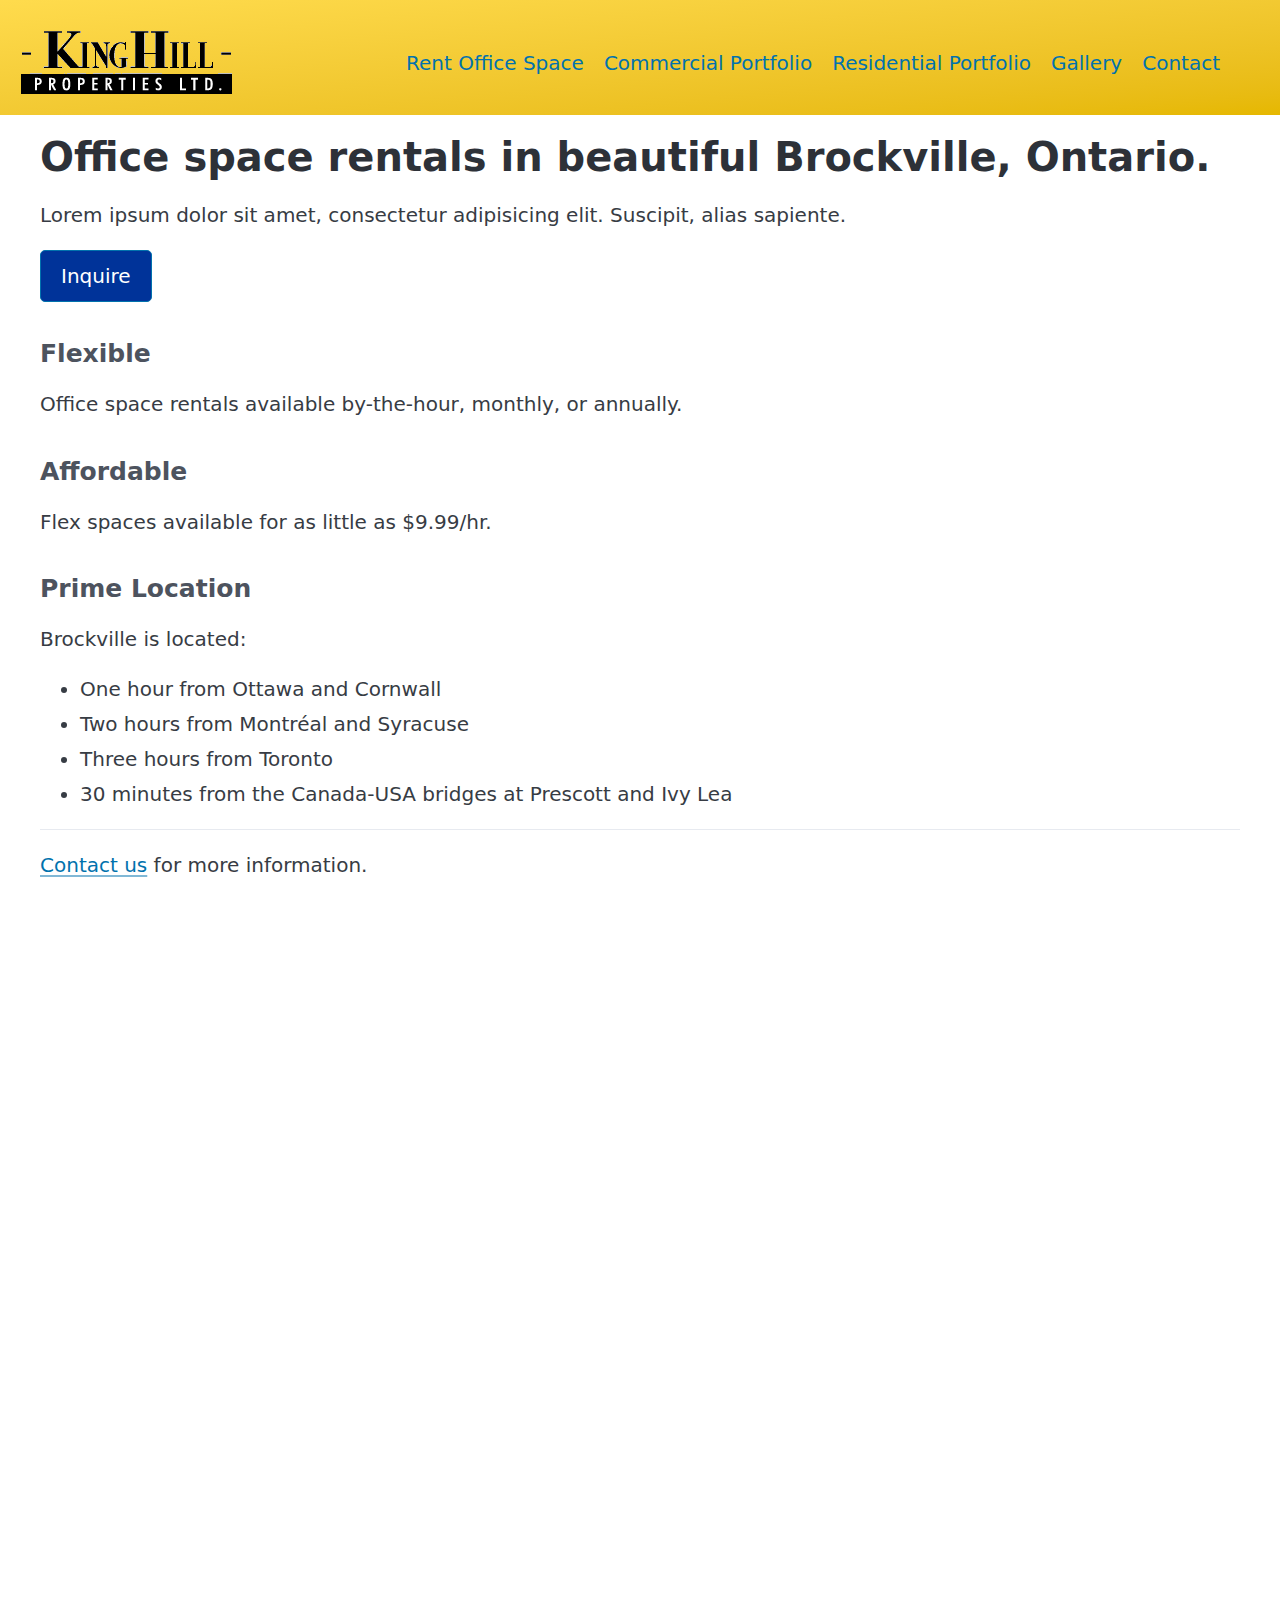
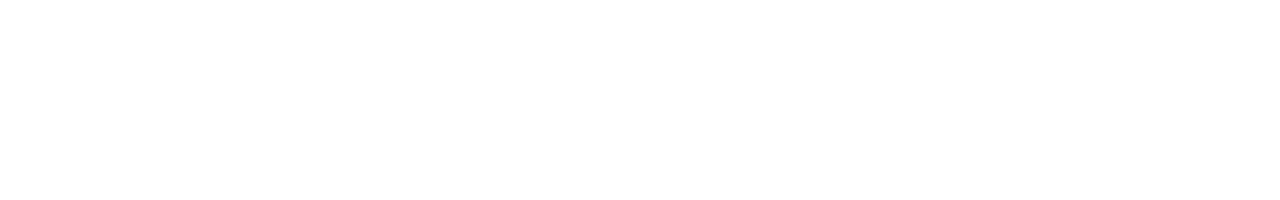
==== commit 1844eb80: "Add basic contents to main page, added empty other pages, added links" ====
--- a/index.html
+++ b/index.html
@@ -14,13 +14,14 @@
     <div id="desktop-nav">
         <nav>
             <ul>
-                <li><img src="images/logo.png"></li>
+                <li><a href="#"><img src="images/logo.png"></a></li>
             </ul>
             <ul>
                 <li><a href="#">Rent Office Space</a></li>
-                <li><a href="#">Commercial Portfolio</a></li>
-                <li><a href="#">Residential Portfolio</a></li>
-                <li><a href="#">Contact</a></li>
+                <li><a href="./commercial.html">Commercial Portfolio</a></li>
+                <li><a href="./residential.html">Residential Portfolio</a></li>
+                <li><a href="./gallery.html">Gallery</a></li>
+                <li><a href="./contact.html">Contact</a></li>
             </ul>
         </nav>
     </div>
@@ -29,21 +30,45 @@
         <aside>
             <nav>
                 <ul>
-                    <li><img src="images/logo.png"></li>
+                    <li><a href="#"><img src="images/logo.png"></a></li>
                     <button id="hamburger-button" class="outline">☰</button>
                     <div id="mobile-nav-links">
                         <li class="mobile-link"><a href="#">Rent Office Space</a></li>
-                        <li class="mobile-link"><a href="#">Commercial Portfolio</a></li>
-                        <li class="mobile-link"><a href="#">Residential Portfolio</a></li>
-                        <li class="mobile-link"><a href="#">Contact</a></li>
+                        <li class="mobile-link"><a href="./commercial.html">Commercial Portfolio</a></li>
+                        <li class="mobile-link"><a href="./residential.html">Residential Portfolio</a></li>
+                        <li class="mobile-link"><a href="./gallery.html">Gallery</a></li>
+                        <li class="mobile-link"><a href="./contact.html">Contact</a></li>
                     </div>
                 </ul>
             </nav>
         </aside>
     </div>
 
-    <main>
+    <main class="container">
+        <h1>Office space rentals in beautiful Brockville, Ontario.</h1>
+        <p>Lorem ipsum dolor sit amet, consectetur adipisicing elit. Suscipit, alias sapiente.</p>
+        <a href="./contact.html" role="button">Inquire</a>
 
+        <h4>Flexible</h4>
+        <p>Office space rentals available by-the-hour, monthly, or annually.</p>
+
+        <h4>Affordable</h4>
+        <p>Flex spaces available for as little as $9.99/hr.</p>
+        
+        <h4>Prime Location</h4>
+        <div>
+            <p>Brockville is located:</p>
+            <ul>
+                <li>One hour from Ottawa and Cornwall</li>
+                <li>Two hours from Montréal and Syracuse</li>
+                <li>Three hours from Toronto</li>
+                <li>30 minutes from the Canada-USA bridges at Prescott and Ivy Lea</li>
+            </ul>
+        </div>
+
+        <hr/>
+        <p><a href="./contact.html">Contact us</a> for more information.</p>
+        
     </main>
 
     <script src="js/main.js" type="text/javascript"/>
--- a/css/main.css
+++ b/css/main.css
@@ -13,16 +13,64 @@
     --yellow-darker: hsl(from var(--yellow) h s calc(l - 15));
     --yellow-light: hsl(from var(--yellow) h s calc(l + 5));
     --yellow-lighter: hsl(from var(--yellow) h s calc(l + 15));
+
+    --white: #e8e8e8;
+    --black: #202020;
+}
+
+html {
+    min-height: 100vh;
+    height: 200vh;
+    /* background-image: linear-gradient(to bottom right, var(--blue-lighter), var(--blue-darker)); */
+}
+
+button {
+    background-color: var(--blue);
+    line-height: 1rem;
+}
+
+a[role=button] {
+    background-color: var(--blue);
+    line-height: 1rem;
 }
 
 nav {
     padding-left: 1rem;
     padding-right: 3rem;
-    padding:  0.5rem 3rem 0rem 1rem;
+    background-image: linear-gradient(to bottom right, var(--yellow-lighter), var(--yellow-dark));
+
+    @media (min-width: 768px) {
+        /* Large devices*/
+        padding: 0.5rem 3rem 0rem 1rem;
+    }
+
+    @media (max-width: 768px) {
+        /* Small devices*/
+        padding: 0.5rem 3rem 0.5rem 1rem;
+    }
 }
 
+#mobile-nav {
+    position: sticky;
+    top: 0;
+}
 
+#desktop-nav {
+    position: sticky;
+    top: 0;
+}
+
+a:hover {
+    text-decoration: none;
+}
+
+li {
+    list-style-type: disc !important;
+}
+
+/** Nav */
 @media (max-width: 768px) {
+
     /* Small devices*/
     #desktop-nav {
         display: none;
@@ -40,6 +88,7 @@
     .mobile-link {
         display: none;
     }
+
     .mobile-link.show {
         display: block;
     }
@@ -53,9 +102,14 @@
     aside li {
         display: inline;
     }
+
+    aside a {
+        display: inline !important;
+    }
 }
 
 @media (min-width: 768px) {
+
     /* Large devices*/
     #mobile-nav {
         display: none;
@@ -64,14 +118,4 @@
     #dekstop-nav nav {
         float: right;
     }
-}
-
-nav {
-    background-image: linear-gradient(to bottom right, var(--yellow-lighter), var(--yellow-darker));
-
-}
-
-main {
-    min-height: 100vh;
-    background-image: linear-gradient(to bottom right, var(--blue-lighter), var(--blue-darker));
 }